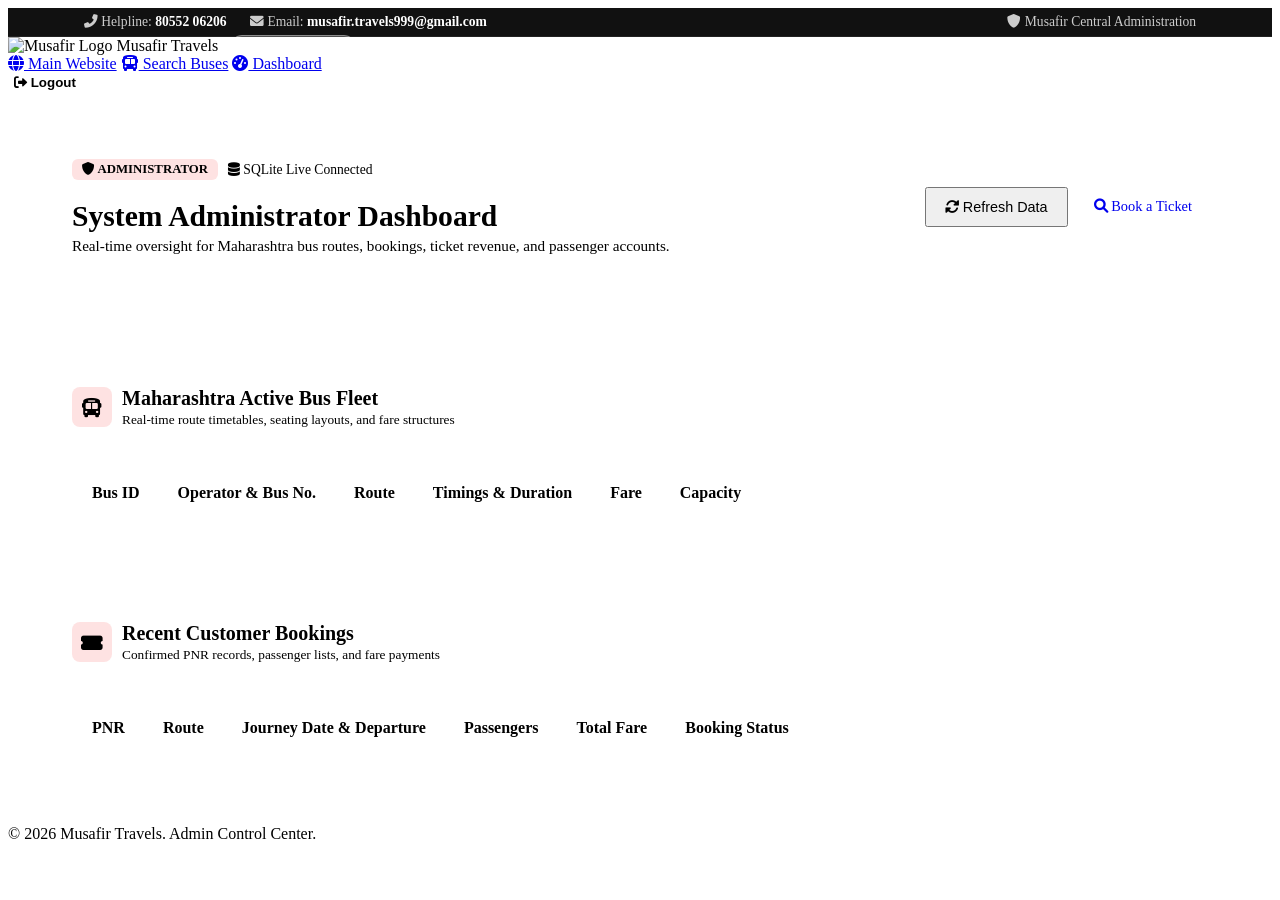
==== frontend/pages/admin.html @ 147cce18 "Organize project folder structure" ====
<!DOCTYPE html>
<html lang="en">
<head>
    <meta charset="UTF-8">
    <meta name="viewport" content="width=device-width, initial-scale=1.0">
    <title>Admin Dashboard - Musafir Travels</title>
    
    <link rel="preconnect" href="https://fonts.googleapis.com">
    <link rel="preconnect" href="https://fonts.gstatic.com" crossorigin>
    <link href="https://fonts.googleapis.com/css2?family=Poppins:wght@300;400;500;600;700;800&display=swap" rel="stylesheet">
    <link rel="stylesheet" href="https://cdnjs.cloudflare.com/ajax/libs/font-awesome/6.0.0/css/all.min.css">
    <link rel="stylesheet" href="styles.css">
</head>
<body>

    <!-- Top Contact Bar -->
    <div style="background: #111; color: #ccc; padding: 6px 6%; font-size: 0.85rem; display: flex; justify-content: space-between; align-items: center; border-bottom: 1px solid #222;">
        <div>
            <span style="margin-right: 20px;"><i class="fas fa-phone-alt" style="color:var(--primary-red);"></i> Helpline: <strong style="color:white;">80552 06206</strong></span>
            <span><i class="fas fa-envelope" style="color:var(--primary-red);"></i> Email: <strong style="color:white;">musafir.travels999@gmail.com</strong></span>
        </div>
        <div>
            <span><i class="fas fa-shield-alt" style="color:var(--primary-red);"></i> Musafir Central Administration</span>
        </div>
    </div>

    <!-- Navigation Bar -->
    <nav class="navbar">
        <div class="logo" onclick="window.location.href='index.html'" style="cursor:pointer;">
            <img src="logo.jpg" alt="Musafir Logo" class="nav-logo">
            <span>Musafir Travels</span>
            <span style="background: rgba(255, 255, 255, 0.2); color: white; border: 1px solid rgba(255,255,255,0.4); padding: 4px 12px; border-radius: 20px; font-size: 0.75rem; font-weight: 700; margin-left: 8px; letter-spacing: 0.5px;">ADMIN PORTAL</span>
        </div>
        <div class="nav-links">
            <a href="index.html"><i class="fas fa-globe"></i> Main Website</a>
            <a href="search.html"><i class="fas fa-bus"></i> Search Buses</a>
            <a href="admin.html" class="active"><i class="fas fa-tachometer-alt"></i> Dashboard</a>
            <div id="nav-auth-links">
                <button class="btn-nav" onclick="logoutUser()" style="background: white; color: var(--primary-red); border: none; font-weight: 600;"><i class="fas fa-sign-out-alt"></i> Logout</button>
            </div>
        </div>
    </nav>

    <div id="admin-dashboard-root" style="max-width: 1200px; margin: 2.5rem auto; padding: 0 20px;">
        
        <!-- Header Banner with Breadcrumb & Admin Details -->
        <div style="background: white; border-radius: var(--radius-md); padding: 1.75rem 2rem; margin-bottom: 2rem; box-shadow: var(--shadow-sm); border-left: 5px solid var(--primary-red); display: flex; justify-content: space-between; align-items: center; flex-wrap: wrap; gap: 15px;">
            <div>
                <div style="display: flex; align-items: center; gap: 10px; margin-bottom: 6px;">
                    <span style="background: #fee2e2; color: var(--primary-red); padding: 3px 10px; border-radius: 6px; font-size: 0.8rem; font-weight: 700;">
                        <i class="fas fa-shield-alt"></i> ADMINISTRATOR
                    </span>
                    <span style="font-size: 0.85rem; color: var(--text-muted);">
                        <i class="fas fa-database"></i> SQLite Live Connected
                    </span>
                </div>
                <h1 style="font-size: 1.85rem; font-weight: 800; color: var(--pure-black); margin-bottom: 4px;">
                    System Administrator Dashboard
                </h1>
                <p style="color: var(--text-muted); font-size: 0.95rem; margin: 0;">
                    Real-time oversight for Maharashtra bus routes, bookings, ticket revenue, and passenger accounts.
                </p>
            </div>
            <div style="display: flex; gap: 10px; align-items: center;">
                <button class="btn-primary" onclick="initAdminPanel()" style="padding: 10px 18px; font-size: 0.9rem;">
                    <i class="fas fa-sync-alt"></i> Refresh Data
                </button>
                <a href="search.html" class="btn-secondary-sm" style="padding: 10px 16px; font-size: 0.9rem; text-decoration: none;">
                    <i class="fas fa-search"></i> Book a Ticket
                </a>
            </div>
        </div>

        <!-- 1. Stats Analytics Grid (4 Aligned Cards) -->
        <div id="admin-stats-cards" class="admin-stats-grid" style="margin-bottom: 2.5rem; display: grid; grid-template-columns: repeat(auto-fit, minmax(240px, 1fr)); gap: 20px;">
            <!-- Rendered dynamically by script.js -->
        </div>

        <!-- 2. Fleet Management Section -->
        <div class="admin-section-card shadow-sm" style="background: white; border-radius: var(--radius-md); padding: 2rem; margin-bottom: 2.5rem; box-shadow: var(--shadow-sm); border: 1px solid var(--border-color);">
            <div style="display: flex; justify-content: space-between; align-items: center; margin-bottom: 1.5rem; border-bottom: 1px solid var(--border-color); padding-bottom: 1rem;">
                <div style="display: flex; align-items: center; gap: 10px;">
                    <div style="width: 40px; height: 40px; border-radius: 8px; background: #fee2e2; display: flex; align-items: center; justify-content: center; color: var(--primary-red); font-size: 1.2rem;">
                        <i class="fas fa-bus"></i>
                    </div>
                    <div>
                        <h3 style="color: var(--pure-black); font-size: 1.25rem; font-weight: 700; margin: 0;">Maharashtra Active Bus Fleet</h3>
                        <small style="color: var(--text-muted);">Real-time route timetables, seating layouts, and fare structures</small>
                    </div>
                </div>
            </div>
            <div style="overflow-x: auto;">
                <table class="admin-table">
                    <thead>
                        <tr>
                            <th style="padding: 14px 18px;">Bus ID</th>
                            <th style="padding: 14px 18px;">Operator & Bus No.</th>
                            <th style="padding: 14px 18px;">Route</th>
                            <th style="padding: 14px 18px;">Timings & Duration</th>
                            <th style="padding: 14px 18px;">Fare</th>
                            <th style="padding: 14px 18px;">Capacity</th>
                        </tr>
                    </thead>
                    <tbody id="admin-buses-table-body">
                        <!-- Rendered dynamically -->
                    </tbody>
                </table>
            </div>
        </div>

        <!-- 3. Customer Bookings Section -->
        <div class="admin-section-card shadow-sm" style="background: white; border-radius: var(--radius-md); padding: 2rem; margin-bottom: 2.5rem; box-shadow: var(--shadow-sm); border: 1px solid var(--border-color);">
            <div style="display: flex; justify-content: space-between; align-items: center; margin-bottom: 1.5rem; border-bottom: 1px solid var(--border-color); padding-bottom: 1rem;">
                <div style="display: flex; align-items: center; gap: 10px;">
                    <div style="width: 40px; height: 40px; border-radius: 8px; background: #fee2e2; display: flex; align-items: center; justify-content: center; color: var(--primary-red); font-size: 1.2rem;">
                        <i class="fas fa-ticket-alt"></i>
                    </div>
                    <div>
                        <h3 style="color: var(--pure-black); font-size: 1.25rem; font-weight: 700; margin: 0;">Recent Customer Bookings</h3>
                        <small style="color: var(--text-muted);">Confirmed PNR records, passenger lists, and fare payments</small>
                    </div>
                </div>
            </div>
            <div style="overflow-x: auto;">
                <table class="admin-table">
                    <thead>
                        <tr>
                            <th style="padding: 14px 18px;">PNR</th>
                            <th style="padding: 14px 18px;">Route</th>
                            <th style="padding: 14px 18px;">Journey Date & Departure</th>
                            <th style="padding: 14px 18px;">Passengers</th>
                            <th style="padding: 14px 18px;">Total Fare</th>
                            <th style="padding: 14px 18px;">Booking Status</th>
                        </tr>
                    </thead>
                    <tbody id="admin-bookings-table-body">
                        <!-- Rendered dynamically -->
                    </tbody>
                </table>
            </div>
        </div>

    </div>

    <!-- Footer -->
    <footer class="footer">
        <div class="footer-bottom">
            <p>&copy; 2026 Musafir Travels. Admin Control Center.</p>
        </div>
    </footer>

    <script src="script.js"></script>
</body>
</html>
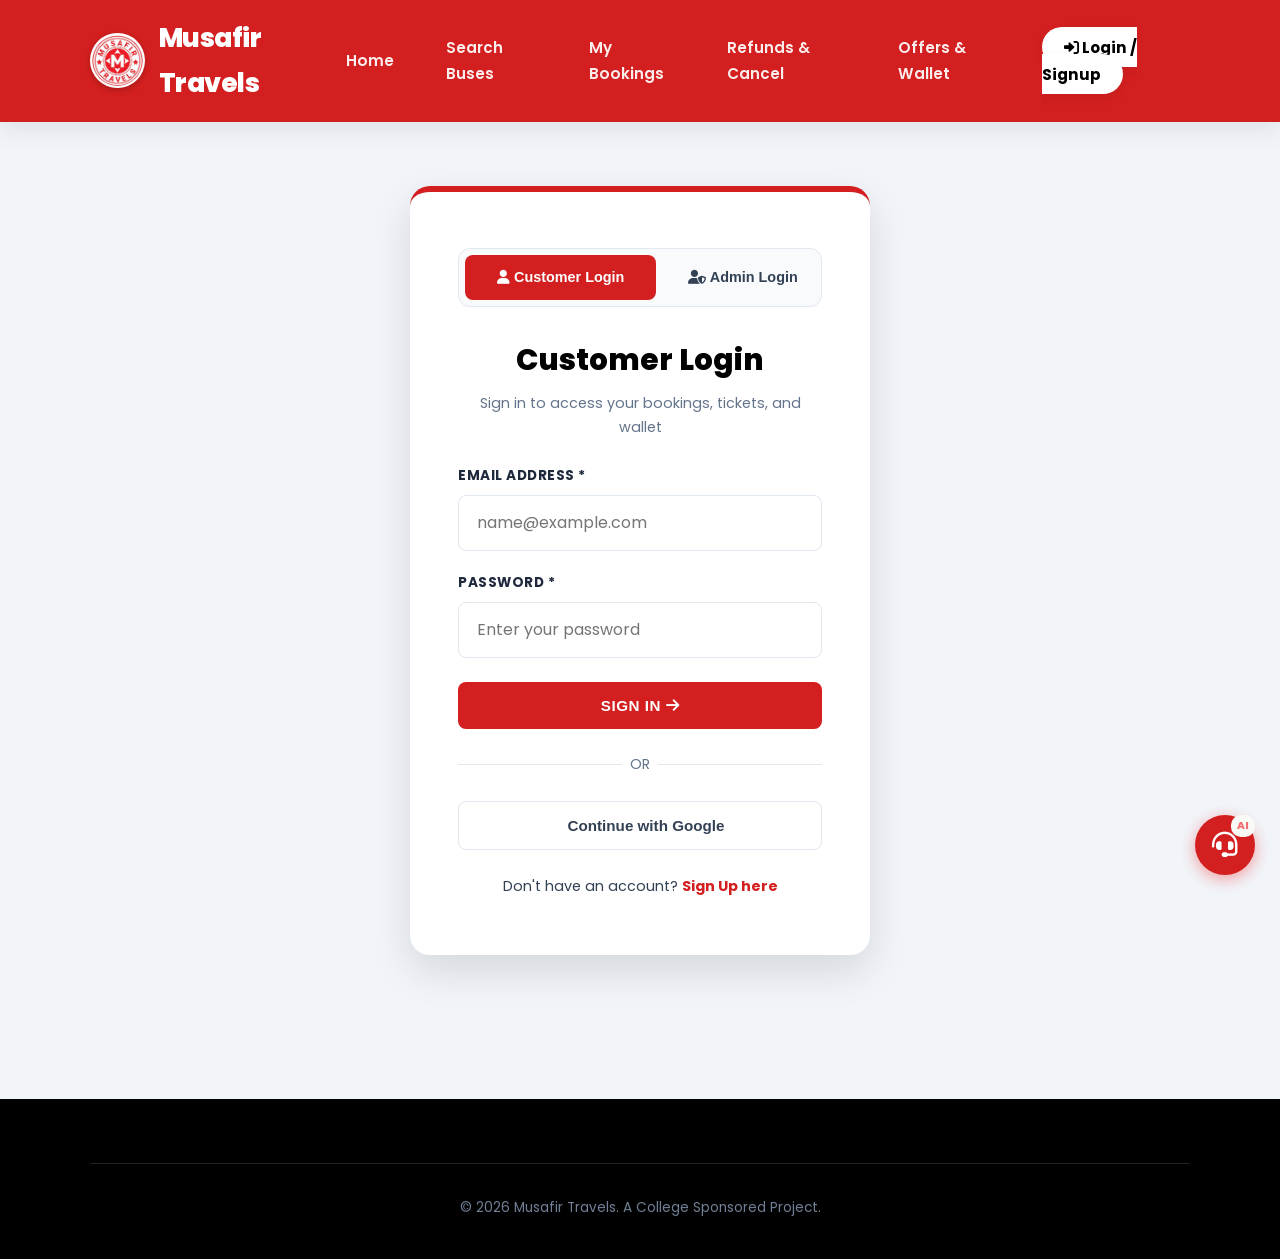
==== commit 1870343a: "Deploy readiness: dynamic port, requirements.txt, render.yaml, updated assets and tests" ====
--- a/frontend/pages/admin.html
+++ b/frontend/pages/admin.html
@@ -1,154 +1,353 @@
+
 <!DOCTYPE html>
 <html lang="en">
 <head>
     <meta charset="UTF-8">
     <meta name="viewport" content="width=device-width, initial-scale=1.0">
-    <title>Admin Dashboard - Musafir Travels</title>
-    
+
+    <title>Admin Control Center | Musafir Travels</title>
+
     <link rel="preconnect" href="https://fonts.googleapis.com">
     <link rel="preconnect" href="https://fonts.gstatic.com" crossorigin>
     <link href="https://fonts.googleapis.com/css2?family=Poppins:wght@300;400;500;600;700;800&display=swap" rel="stylesheet">
     <link rel="stylesheet" href="https://cdnjs.cloudflare.com/ajax/libs/font-awesome/6.0.0/css/all.min.css">
-    <link rel="stylesheet" href="styles.css">
+    <link rel="stylesheet" href="../css/styles.css">
 </head>
-<body>
-
-    <!-- Top Contact Bar -->
-    <div style="background: #111; color: #ccc; padding: 6px 6%; font-size: 0.85rem; display: flex; justify-content: space-between; align-items: center; border-bottom: 1px solid #222;">
-        <div>
-            <span style="margin-right: 20px;"><i class="fas fa-phone-alt" style="color:var(--primary-red);"></i> Helpline: <strong style="color:white;">80552 06206</strong></span>
-            <span><i class="fas fa-envelope" style="color:var(--primary-red);"></i> Email: <strong style="color:white;">musafir.travels999@gmail.com</strong></span>
+
+<body class="admin-page">
+
+    <!-- Admin Contact / Status Bar -->
+    <div class="admin-topbar">
+        <div class="admin-contact">
+            <span><i class="fas fa-phone-alt"></i> Helpline: 80552 06206</span>
+            <span><i class="fas fa-envelope"></i> musafir.travels999@gmail.com</span>
         </div>
-        <div>
-            <span><i class="fas fa-shield-alt" style="color:var(--primary-red);"></i> Musafir Central Administration</span>
+
+        <div class="admin-security">
+            Musafir Central Administration
         </div>
     </div>
 
-    <!-- Navigation Bar -->
-    <nav class="navbar">
-        <div class="logo" onclick="window.location.href='index.html'" style="cursor:pointer;">
-            <img src="logo.jpg" alt="Musafir Logo" class="nav-logo">
+    <!-- Admin Navigation -->
+    <nav class="navbar admin-navbar">
+
+        <a href="#admin-dashboard-root" class="logo admin-logo">
+            <img
+                src="../assets/Images/Musafir_logo.jpg"
+                alt="Musafir Travels Logo"
+                class="nav-logo"
+            >
             <span>Musafir Travels</span>
-            <span style="background: rgba(255, 255, 255, 0.2); color: white; border: 1px solid rgba(255,255,255,0.4); padding: 4px 12px; border-radius: 20px; font-size: 0.75rem; font-weight: 700; margin-left: 8px; letter-spacing: 0.5px;">ADMIN PORTAL</span>
-        </div>
-        <div class="nav-links">
-            <a href="index.html"><i class="fas fa-globe"></i> Main Website</a>
-            <a href="search.html"><i class="fas fa-bus"></i> Search Buses</a>
-            <a href="admin.html" class="active"><i class="fas fa-tachometer-alt"></i> Dashboard</a>
-            <div id="nav-auth-links">
-                <button class="btn-nav" onclick="logoutUser()" style="background: white; color: var(--primary-red); border: none; font-weight: 600;"><i class="fas fa-sign-out-alt"></i> Logout</button>
-            </div>
+            <span class="admin-badge">ADMIN</span>
+        </a>
+
+        <div class="nav-links admin-nav-links">
+
+            <a href="#admin-dashboard-root" class="active">
+                Dashboard
+            </a>
+
+            <a href="#buses">
+                Manage Buses
+            </a>
+
+            <a href="#bookings">
+                Bookings
+            </a>
+
+            <a href="#users">
+                Users
+            </a>
+
+            <button
+                type="button"
+                class="admin-logout"
+                onclick="logoutUser()"
+            >
+                Logout
+            </button>
+
         </div>
     </nav>
 
-    <div id="admin-dashboard-root" style="max-width: 1200px; margin: 2.5rem auto; padding: 0 20px;">
-        
-        <!-- Header Banner with Breadcrumb & Admin Details -->
-        <div style="background: white; border-radius: var(--radius-md); padding: 1.75rem 2rem; margin-bottom: 2rem; box-shadow: var(--shadow-sm); border-left: 5px solid var(--primary-red); display: flex; justify-content: space-between; align-items: center; flex-wrap: wrap; gap: 15px;">
+    <main id="admin-dashboard-root" class="admin-main">
+
+        <!-- Dashboard Heading -->
+        <section class="admin-welcome">
             <div>
-                <div style="display: flex; align-items: center; gap: 10px; margin-bottom: 6px;">
-                    <span style="background: #fee2e2; color: var(--primary-red); padding: 3px 10px; border-radius: 6px; font-size: 0.8rem; font-weight: 700;">
-                        <i class="fas fa-shield-alt"></i> ADMINISTRATOR
-                    </span>
-                    <span style="font-size: 0.85rem; color: var(--text-muted);">
-                        <i class="fas fa-database"></i> SQLite Live Connected
-                    </span>
+                <span class="admin-eyebrow">
+                    ADMINISTRATOR
+                </span>
+
+                <h1>System Administrator Dashboard</h1>
+
+                <p>
+                    Manage your bus fleet, bookings, passengers and
+                    transport operations from one place.
+                </p>
+            </div>
+
+            <button
+                type="button"
+                class="admin-refresh"
+                onclick="initAdminPanel()"
+            >
+                Refresh Data
+            </button>
+        </section>
+
+        <!-- Dashboard Statistics: Keep existing JavaScript rendering -->
+        <section
+            id="admin-stats-cards"
+            class="admin-stats-grid"
+            aria-label="Dashboard statistics"
+        >
+            <!-- Statistics are rendered by script.js -->
+        </section>
+
+        <!-- Bus Management -->
+        <section id="buses" class="admin-section-card">
+
+            <div class="admin-section-heading">
+                <div>
+                    <h2>Bus Fleet Management</h2>
+                    <p>Bus operators, routes, schedules, fares and capacity</p>
                 </div>
-                <h1 style="font-size: 1.85rem; font-weight: 800; color: var(--pure-black); margin-bottom: 4px;">
-                    System Administrator Dashboard
-                </h1>
-                <p style="color: var(--text-muted); font-size: 0.95rem; margin: 0;">
-                    Real-time oversight for Maharashtra bus routes, bookings, ticket revenue, and passenger accounts.
-                </p>
-            </div>
-            <div style="display: flex; gap: 10px; align-items: center;">
-                <button class="btn-primary" onclick="initAdminPanel()" style="padding: 10px 18px; font-size: 0.9rem;">
-                    <i class="fas fa-sync-alt"></i> Refresh Data
-                </button>
-                <a href="search.html" class="btn-secondary-sm" style="padding: 10px 16px; font-size: 0.9rem; text-decoration: none;">
-                    <i class="fas fa-search"></i> Book a Ticket
-                </a>
-            </div>
-        </div>
-
-        <!-- 1. Stats Analytics Grid (4 Aligned Cards) -->
-        <div id="admin-stats-cards" class="admin-stats-grid" style="margin-bottom: 2.5rem; display: grid; grid-template-columns: repeat(auto-fit, minmax(240px, 1fr)); gap: 20px;">
-            <!-- Rendered dynamically by script.js -->
-        </div>
-
-        <!-- 2. Fleet Management Section -->
-        <div class="admin-section-card shadow-sm" style="background: white; border-radius: var(--radius-md); padding: 2rem; margin-bottom: 2.5rem; box-shadow: var(--shadow-sm); border: 1px solid var(--border-color);">
-            <div style="display: flex; justify-content: space-between; align-items: center; margin-bottom: 1.5rem; border-bottom: 1px solid var(--border-color); padding-bottom: 1rem;">
-                <div style="display: flex; align-items: center; gap: 10px;">
-                    <div style="width: 40px; height: 40px; border-radius: 8px; background: #fee2e2; display: flex; align-items: center; justify-content: center; color: var(--primary-red); font-size: 1.2rem;">
-                        <i class="fas fa-bus"></i>
-                    </div>
-                    <div>
-                        <h3 style="color: var(--pure-black); font-size: 1.25rem; font-weight: 700; margin: 0;">Maharashtra Active Bus Fleet</h3>
-                        <small style="color: var(--text-muted);">Real-time route timetables, seating layouts, and fare structures</small>
-                    </div>
-                </div>
-            </div>
-            <div style="overflow-x: auto;">
+            </div>
+
+            <div class="admin-table-wrap">
                 <table class="admin-table">
                     <thead>
                         <tr>
-                            <th style="padding: 14px 18px;">Bus ID</th>
-                            <th style="padding: 14px 18px;">Operator & Bus No.</th>
-                            <th style="padding: 14px 18px;">Route</th>
-                            <th style="padding: 14px 18px;">Timings & Duration</th>
-                            <th style="padding: 14px 18px;">Fare</th>
-                            <th style="padding: 14px 18px;">Capacity</th>
+                            <th>Bus ID</th>
+                            <th>Operator &amp; Bus No.</th>
+                            <th>Route</th>
+                            <th>Timings &amp; Duration</th>
+                            <th>Fare</th>
+                            <th>Capacity</th>
                         </tr>
                     </thead>
+
                     <tbody id="admin-buses-table-body">
-                        <!-- Rendered dynamically -->
+                        <tr>
+                            <td colspan="6" class="admin-empty">
+                                Bus data will appear here when loaded by the
+                                existing application JavaScript.
+                            </td>
+                        </tr>
                     </tbody>
                 </table>
             </div>
-        </div>
-
-        <!-- 3. Customer Bookings Section -->
-        <div class="admin-section-card shadow-sm" style="background: white; border-radius: var(--radius-md); padding: 2rem; margin-bottom: 2.5rem; box-shadow: var(--shadow-sm); border: 1px solid var(--border-color);">
-            <div style="display: flex; justify-content: space-between; align-items: center; margin-bottom: 1.5rem; border-bottom: 1px solid var(--border-color); padding-bottom: 1rem;">
-                <div style="display: flex; align-items: center; gap: 10px;">
-                    <div style="width: 40px; height: 40px; border-radius: 8px; background: #fee2e2; display: flex; align-items: center; justify-content: center; color: var(--primary-red); font-size: 1.2rem;">
-                        <i class="fas fa-ticket-alt"></i>
-                    </div>
-                    <div>
-                        <h3 style="color: var(--pure-black); font-size: 1.25rem; font-weight: 700; margin: 0;">Recent Customer Bookings</h3>
-                        <small style="color: var(--text-muted);">Confirmed PNR records, passenger lists, and fare payments</small>
-                    </div>
+
+        </section>
+
+        <!-- Booking Management -->
+        <section id="bookings" class="admin-section-card">
+
+            <div class="admin-section-heading">
+                <div>
+                    <h2>Customer Bookings</h2>
+                    <p>PNRs, journey information, passenger counts and payments</p>
                 </div>
             </div>
-            <div style="overflow-x: auto;">
+
+            <div class="admin-table-wrap">
                 <table class="admin-table">
                     <thead>
                         <tr>
-                            <th style="padding: 14px 18px;">PNR</th>
-                            <th style="padding: 14px 18px;">Route</th>
-                            <th style="padding: 14px 18px;">Journey Date & Departure</th>
-                            <th style="padding: 14px 18px;">Passengers</th>
-                            <th style="padding: 14px 18px;">Total Fare</th>
-                            <th style="padding: 14px 18px;">Booking Status</th>
+                            <th>PNR</th>
+                            <th>Route</th>
+                            <th>Journey Date &amp; Departure</th>
+                            <th>Passengers</th>
+                            <th>Total Fare</th>
+                            <th>Booking Status</th>
                         </tr>
                     </thead>
+
                     <tbody id="admin-bookings-table-body">
-                        <!-- Rendered dynamically -->
+                        <tr>
+                            <td colspan="6" class="admin-empty">
+                                Booking data will appear here when loaded by
+                                the existing application JavaScript.
+                            </td>
+                        </tr>
                     </tbody>
                 </table>
             </div>
-        </div>
-
-    </div>
-
-    <!-- Footer -->
-    <footer class="footer">
-        <div class="footer-bottom">
-            <p>&copy; 2026 Musafir Travels. Admin Control Center.</p>
-        </div>
+
+        </section>
+
+        <!-- User Management -->
+        <section id="users" class="admin-section-card">
+
+            <div class="admin-section-heading">
+                <div>
+                    <h2>User Management</h2>
+                    <p>Registered passenger accounts</p>
+                </div>
+            </div>
+
+            <div class="admin-notice">
+                <div>
+                    <strong>User management section</strong>
+                    <p>
+                        The section is ready. To display real registered users,
+                        it must be connected to the existing database and
+                        JavaScript. No user records are fabricated here.
+                    </p>
+                </div>
+            </div>
+
+        </section>
+
+    </main>
+
+    <footer class="admin-footer">
+        &copy; 2026 Musafir Travels. Admin Control Center.
     </footer>
 
-    <script src="script.js"></script>
+    <!-- Keep Existing Application JavaScript -->
+    <script src="../js/script.js"></script>
+
+    
+<script>
+    // Admin navigation
+    document.querySelectorAll('.admin-nav-links a[href^="#"]')
+        .forEach(function (link) {
+            link.addEventListener('click', function () {
+                document.querySelectorAll('.admin-nav-links a')
+                    .forEach(function (item) {
+                        item.classList.remove('active');
+                    });
+                this.classList.add('active');
+            });
+        });
+
+    function updateAdminNavigation() {
+        const hash = window.location.hash || '#admin-dashboard-root';
+
+        document.querySelectorAll('.admin-nav-links a[href^="#"]')
+            .forEach(function (link) {
+                link.classList.toggle(
+                    'active',
+                    link.getAttribute('href') === hash
+                );
+            });
+    }
+
+    window.addEventListener('hashchange', updateAdminNavigation);
+    updateAdminNavigation();
+
+    // Safely display values received from the backend
+    function adminEscape(value) {
+        return String(value ?? '').replace(/[&<>"']/g, function (char) {
+            return {
+                '&': '&amp;',
+                '<': '&lt;',
+                '>': '&gt;',
+                '"': '&quot;',
+                "'": '&#39;'
+            }[char];
+        });
+    }
+
+    // Load real bookings from the existing backend
+    async function loadAdminBookings() {
+        const tbody = document.getElementById('admin-bookings-table-body');
+
+        tbody.innerHTML =
+            '<tr><td colspan="6" class="admin-empty">Loading bookings...</td></tr>';
+
+        try {
+            const response = await fetch('/api/bookings', {
+                cache: 'no-store'
+            });
+
+            if (!response.ok) {
+                throw new Error('Backend returned HTTP ' + response.status);
+            }
+
+            const result = await response.json();
+
+            // Support either an array or an object containing bookings
+            const bookings = Array.isArray(result)
+                ? result
+                : (result.bookings || result.data || []);
+
+            if (!Array.isArray(bookings) || bookings.length === 0) {
+                tbody.innerHTML =
+                    '<tr><td colspan="6" class="admin-empty">No bookings found.</td></tr>';
+                return;
+            }
+
+            tbody.innerHTML = bookings.map(function (booking) {
+                const from = booking.from ?? booking.from_city ?? '';
+                const to = booking.to ?? booking.to_city ?? '';
+                const date = booking.journeyDate ?? booking.journey_date ?? '';
+                const departure =
+                    booking.departureTime ?? booking.departure_time ?? '';
+                const passengers = Array.isArray(booking.passengers)
+                    ? booking.passengers.length
+                    : (booking.passengerCount ?? booking.passenger_count ??
+                       (Array.isArray(booking.seats) ? booking.seats.length : 0));
+
+                const fare = Number(
+                    booking.totalFare ?? booking.total_fare ?? 0
+                );
+
+                const status = booking.status ?? 'UNKNOWN';
+                const statusClass =
+                    String(status).toLowerCase() === 'confirmed'
+                        ? 'confirmed'
+                        : String(status).toLowerCase().includes('cancel')
+                            ? 'cancelled'
+                            : 'other';
+
+                return `
+                    <tr>
+                        <td>${adminEscape(booking.pnr ?? booking.booking_id ?? booking.id ?? '—')}</td>
+                        <td>${adminEscape(from)} → ${adminEscape(to)}</td>
+                        <td>${adminEscape(date)} ${adminEscape(departure)}</td>
+                        <td>${adminEscape(passengers)}</td>
+                        <td>₹${Number.isFinite(fare) ? fare.toLocaleString('en-IN') : '0'}</td>
+                        <td>
+                            <span class="admin-booking-status ${statusClass}">
+                                ${adminEscape(status)}
+                            </span>
+                        </td>
+                    </tr>
+                `;
+            }).join('');
+
+        } catch (error) {
+            console.error('Admin bookings could not be loaded:', error);
+
+            tbody.innerHTML =
+                '<tr><td colspan="6" class="admin-empty">' +
+                'Could not load bookings. Check the server and browser console.' +
+                '</td></tr>';
+        }
+    }
+
+    // Keep the refresh button working
+    const previousInitAdminPanel = window.initAdminPanel;
+
+    window.initAdminPanel = async function () {
+        if (typeof previousInitAdminPanel === 'function') {
+            try {
+                await previousInitAdminPanel();
+            } catch (error) {
+                console.error('Existing admin refresh failed:', error);
+            }
+        }
+
+        await loadAdminBookings();
+    };
+
+    // Load bookings when the admin page opens
+    document.addEventListener('DOMContentLoaded', loadAdminBookings);
+</script>
+
+
 </body>
 </html>
--- a/frontend/css/styles.css
+++ b/frontend/css/styles.css
@@ -0,0 +1,3591 @@
+
+/* 
+  ================================================================
+  Musafir Travels - Complete Figma Spacing & Design System
+  Theme: RedBus Brand Palette (#f11a1f, #000000, #ffffff, #f8fafc)
+  Features: Generous White-space, Spacious Card Padding, Zero Emojis,
+  FontAwesome Vector Icons, Glassmorphism Modals, Clean Layouts.
+  ================================================================
+*/
+
+:root {
+  /* Color Palette */
+  --primary-red: #d31f1f;
+  --primary-dark: #a91316;
+  --pure-black: #000000;
+  --charcoal: #1e293b;
+  --pure-white: #ffffff;
+  --off-white: #f8fafc;
+  --border-color: #e2e8f0;
+  --text-main: #334155;
+  --text-muted: #64748b;
+  --green-success: #28a745;
+  --blue-info: #007bff;
+  --pink-women: #e83e8c;
+  --gold-senior: #d97706;
+
+  /* Figma Spacing & Shadow System */
+  --shadow-sm: 0 4px 12px rgba(0, 0, 0, 0.05);
+  --shadow-md: 0 8px 24px rgba(0, 0, 0, 0.08);
+  --shadow-lg: 0 16px 40px rgba(0, 0, 0, 0.12);
+  --radius-sm: 8px;
+  --radius-md: 12px;
+  --radius-lg: 20px;
+
+  /* Typography */
+  --font-main: 'Poppins', system-ui, -apple-system, sans-serif;
+}
+
+* {
+  margin: 0;
+  padding: 0;
+  box-sizing: border-box;
+}
+
+body {
+  font-family: var(--font-main);
+  background-color: #f1f5f9;
+  color: var(--text-main);
+  line-height: 1.7;
+}
+
+a {
+  text-decoration: none;
+  color: inherit;
+  transition: all 0.25s ease;
+}
+
+/* ================= Navbar ================= */
+.navbar {
+  background-color: var(--primary-red);
+  color: var(--pure-white);
+  padding: 1rem 7%;
+  display: flex;
+  justify-content: space-between;
+  align-items: center;
+  position: sticky;
+  top: 0;
+  z-index: 1000;
+  box-shadow: var(--shadow-md);
+}
+
+.logo {
+  font-size: 1.65rem;
+  font-weight: 800;
+  display: flex;
+  align-items: center;
+  gap: 14px;
+  letter-spacing: -0.5px;
+}
+
+.nav-logo {
+  height: 55px;
+  width: 55px;
+  border-radius: 50%;
+  background-color: white;
+  padding: 2px;
+  object-fit: contain;
+  box-shadow: 0 2px 6px rgba(0, 0, 0, 0.2);
+}
+   
+
+.nav-links {
+  display: flex;
+  gap: 1.8rem;
+  align-items: center;
+}
+
+.nav-links a {
+  font-weight: 600;
+  font-size: 0.95rem;
+  color: rgba(255, 255, 255, 0.92);
+  padding: 6px 12px;
+  border-radius: var(--radius-sm);
+}
+
+.nav-links a:hover,
+.nav-links a.active {
+  color: var(--pure-white);
+  background: rgba(255, 255, 255, 0.2);
+}
+
+.btn-nav {
+  background-color: var(--pure-white) !important;
+  color: var(--pure-black) !important;
+  padding: 0.6rem 1.4rem !important;
+  border-radius: 24px !important;
+  font-weight: 700 !important;
+  box-shadow: var(--shadow-sm);
+}
+
+.btn-nav:hover {
+  background-color: var(--pure-black) !important;
+  color: var(--pure-white) !important;
+}
+
+.wallet-pill {
+  background: rgba(0, 0, 0, 0.22);
+  padding: 8px 16px;
+  border-radius: 24px;
+  font-size: 0.88rem;
+  color: white;
+  cursor: pointer;
+}
+
+.btn-sm-outline {
+  background: transparent;
+  border: 1px solid white;
+  color: white;
+  padding: 6px 14px;
+  border-radius: 6px;
+  cursor: pointer;
+  font-size: 0.85rem;
+}
+
+/* ================= Footer ================= */
+.footer {
+  background-color: var(--pure-black);
+  color: var(--pure-white);
+  padding: 4rem 7% 2.5rem;
+  margin-top: 5rem;
+}
+
+.footer-grid {
+  display: grid;
+  grid-template-columns: repeat(auto-fit, minmax(240px, 1fr));
+  gap: 3rem;
+  max-width: 1200px;
+  margin: 0 auto 3rem;
+}
+
+.footer-col h4 {
+  color: var(--primary-red);
+  margin-bottom: 1.25rem;
+  font-size: 1.15rem;
+  letter-spacing: 0.5px;
+}
+
+.footer-col ul {
+  list-style: none;
+}
+
+.footer-col ul li {
+  margin-bottom: 0.75rem;
+  font-size: 0.9rem;
+  color: #a0aec0;
+}
+
+.footer-col ul li a:hover {
+  color: white;
+  text-decoration: underline;
+}
+
+.footer-bottom {
+  text-align: center;
+  border-top: 1px solid #222;
+  padding-top: 2rem;
+  font-size: 0.85rem;
+  color: #718096;
+}
+
+/* ================= Hero Section ================= */
+.hero {
+  background:
+    linear-gradient(rgba(0, 0, 0, 0.55), rgba(0, 0, 0, 0.55)),
+    url("../assets/Images/bg1.jpeg") center / cover no-repeat;
+  min-height: 560px;
+  display: flex;
+  flex-direction: column;
+  justify-content: center;
+  align-items: center;
+  text-align: center;
+  padding: 3rem 20px;
+}
+
+.hero h1 {
+  color: var(--pure-white);
+  font-size: 3.5rem;
+  font-weight: 800;
+  margin-bottom: 0.75rem;
+  text-shadow: 0 4px 12px rgba(0, 0, 0, 0.6);
+}
+
+.hero p {
+  color: #f1f5f9;
+  font-size: 1.3rem;
+  margin-bottom: 3rem;
+}
+
+/* ================= Search Widget ================= */
+.search-widget {
+  background-color: var(--pure-white);
+  padding: 2.25rem 2.5rem;
+  border-radius: var(--radius-lg);
+  box-shadow: var(--shadow-lg);
+  display: flex;
+  gap: 20px;
+  align-items: flex-end;
+  max-width: 980px;
+  width: 100%;
+}
+
+.input-group {
+  display: flex;
+  flex-direction: column;
+  flex: 1;
+  min-width: 180px;
+  text-align: left;
+}
+
+.input-group label {
+  font-weight: 700;
+  font-size: 0.85rem;
+  text-transform: uppercase;
+  letter-spacing: 0.5px;
+  margin-bottom: 0.5rem;
+  color: var(--charcoal);
+}
+
+.input-group input,
+.input-group select {
+  padding: 0.9rem 1.1rem;
+  border: 1px solid var(--border-color);
+  border-radius: var(--radius-sm);
+  font-size: 1rem;
+  width: 100%;
+  font-family: var(--font-main);
+  background-color: var(--pure-white);
+}
+
+.input-group input:focus,
+.input-group select:focus {
+  outline: none;
+  border-color: var(--primary-red);
+  box-shadow: 0 0 0 3px rgba(241, 26, 31, 0.15);
+}
+
+.btn-primary {
+  background-color: var(--primary-red);
+  color: var(--pure-white);
+  border: none;
+  padding: 0.9rem 2rem;
+  border-radius: var(--radius-sm);
+  font-size: 1rem;
+  font-weight: 700;
+  cursor: pointer;
+  transition: all 0.25s ease;
+  white-space: nowrap;
+}
+
+.btn-primary:hover {
+  background-color: var(--pure-black);
+  transform: translateY(-2px);
+  box-shadow: var(--shadow-md);
+}
+
+/* ================= Auth Pages (Login & Signup) ================= */
+.auth-container {
+  min-height: calc(100vh - 220px);
+  display: flex;
+  justify-content: center;
+  align-items: center;
+  padding: 4rem 20px;
+}
+
+.auth-card {
+  background-color: var(--pure-white);
+  border-top: 6px solid var(--primary-red);
+  padding: 3.5rem 3rem;
+  border-radius: var(--radius-lg);
+  box-shadow: var(--shadow-lg);
+  width: 100%;
+  max-width: 460px;
+}
+
+.auth-card h2 {
+  font-size: 1.85rem;
+  font-weight: 800;
+  margin-bottom: 1.75rem;
+  text-align: center;
+  color: var(--pure-black);
+}
+
+.btn-google {
+  background-color: var(--pure-white);
+  color: var(--text-main);
+  border: 1px solid var(--border-color);
+  padding: 0.85rem;
+  border-radius: var(--radius-sm);
+  font-size: 0.95rem;
+  font-weight: 600;
+  cursor: pointer;
+  display: flex;
+  align-items: center;
+  justify-content: center;
+  gap: 12px;
+  width: 100%;
+  margin-bottom: 1.25rem;
+  transition: all 0.25s ease;
+}
+
+.btn-google:hover {
+  background-color: #f8fafc;
+  box-shadow: var(--shadow-sm);
+}
+
+.divider {
+  display: flex;
+  align-items: center;
+  text-align: center;
+  margin: 1.5rem 0;
+  color: var(--text-muted);
+  font-size: 0.88rem;
+}
+
+.divider::before,
+.divider::after {
+  content: '';
+  flex: 1;
+  border-bottom: 1px solid var(--border-color);
+}
+
+.divider::before {
+  margin-right: 0.6em;
+}
+
+.divider::after {
+  margin-left: 0.6em;
+}
+
+.auth-links {
+  margin-top: 1.5rem;
+  text-align: center;
+  font-size: 0.95rem;
+}
+
+.auth-links a {
+  color: var(--primary-red);
+  font-weight: 700;
+}
+
+/* ================= Search & Listings Page ================= */
+.search-layout {
+  display: grid;
+  grid-template-columns: 280px 1fr;
+  gap: 30px;
+  max-width: 1280px;
+  margin: 3rem auto;
+  padding: 0 20px;
+}
+
+.filter-card {
+  background: var(--pure-white);
+  padding: 2rem;
+  border-radius: var(--radius-md);
+  box-shadow: var(--shadow-sm);
+  height: fit-content;
+}
+
+.filter-card h3 {
+  font-size: 1.15rem;
+  margin-bottom: 1.5rem;
+  border-bottom: 2px solid var(--primary-red);
+  padding-bottom: 10px;
+}
+
+.filter-group {
+  margin-bottom: 1.5rem;
+}
+
+.filter-group label {
+  display: block;
+  font-weight: 600;
+  font-size: 0.92rem;
+  margin-bottom: 0.6rem;
+}
+
+.checkbox-label {
+  display: flex;
+  align-items: center;
+  gap: 10px;
+  font-size: 0.92rem;
+  margin-bottom: 0.5rem;
+  cursor: pointer;
+}
+
+.bus-list {
+  display: flex;
+  flex-direction: column;
+  gap: 22px;
+}
+
+.bus-card {
+  background: var(--pure-white);
+  border-left: 6px solid var(--primary-red);
+  border-radius: var(--radius-md);
+  padding: 2rem;
+  box-shadow: var(--shadow-sm);
+  display: flex;
+  justify-content: space-between;
+  align-items: center;
+  transition: all 0.25s ease;
+}
+
+.bus-card:hover {
+  box-shadow: var(--shadow-md);
+  transform: translateY(-3px);
+}
+
+.bus-main-info {
+  flex: 1;
+}
+
+.bus-header-row {
+  display: flex;
+  align-items: center;
+  gap: 14px;
+  margin-bottom: 1rem;
+}
+
+.bus-operator {
+  font-size: 1.35rem;
+  font-weight: 700;
+  color: var(--pure-black);
+}
+
+.bus-type-badge {
+  background: var(--off-white);
+  border: 1px solid var(--border-color);
+  padding: 4px 10px;
+  border-radius: 6px;
+  font-size: 0.82rem;
+  color: var(--text-muted);
+  font-weight: 500;
+}
+
+.rating-badge {
+  background: #28a745;
+  color: white;
+  padding: 3px 10px;
+  border-radius: 6px;
+  font-size: 0.82rem;
+  font-weight: 700;
+}
+
+.bus-timing-row {
+  display: flex;
+  align-items: center;
+  gap: 30px;
+  margin-bottom: 1rem;
+}
+
+.time-main {
+  font-size: 1.35rem;
+  font-weight: 800;
+  color: var(--pure-black);
+}
+
+.city-sub {
+  font-size: 0.88rem;
+  color: var(--text-muted);
+  display: block;
+}
+
+.duration-line {
+  display: inline-block;
+  width: 70px;
+  height: 2px;
+  background: var(--border-color);
+  position: relative;
+}
+
+.duration-text {
+  font-size: 0.78rem;
+  color: var(--text-muted);
+  display: block;
+  text-align: center;
+  margin-top: 2px;
+}
+
+.bus-amenities {
+  display: flex;
+  gap: 18px;
+  font-size: 0.85rem;
+  color: var(--text-muted);
+  flex-wrap: wrap;
+  margin-top: 0.5rem;
+}
+
+.bus-price-section {
+  text-align: right;
+  border-left: 1px solid var(--border-color);
+  padding-left: 30px;
+  min-width: 180px;
+}
+
+.price-lbl {
+  font-size: 0.78rem;
+  color: var(--text-muted);
+  text-transform: uppercase;
+}
+
+.bus-price {
+  font-size: 1.75rem;
+  font-weight: 800;
+  color: var(--pure-black);
+  margin: 4px 0;
+}
+
+.bus-seats-left {
+  font-size: 0.85rem;
+  color: var(--primary-red);
+  font-weight: 700;
+  margin-bottom: 1rem;
+}
+
+/* ================= My Bookings Page ================= */
+.bookings-container {
+  max-width: 1000px;
+  margin: 3.5rem auto;
+  padding: 0 20px;
+}
+
+.booking-history-card {
+  background: white;
+  border-radius: var(--radius-md);
+  box-shadow: var(--shadow-sm);
+  margin-bottom: 2rem;
+  border-left: 6px solid #28a745;
+  overflow: hidden;
+  transition: all 0.25s ease;
+}
+
+.booking-history-card:hover {
+  box-shadow: var(--shadow-md);
+}
+
+.booking-history-card.cancelled-card {
+  border-left-color: #dc3545;
+  opacity: 0.88;
+}
+
+.history-card-header {
+  background: #f8fafc;
+  padding: 1.25rem 2rem;
+  display: flex;
+  justify-content: space-between;
+  align-items: center;
+  border-bottom: 1px solid var(--border-color);
+}
+
+.pnr-tag {
+  font-weight: 800;
+  font-size: 1.1rem;
+  margin-right: 12px;
+  color: var(--pure-black);
+}
+
+.history-body {
+  padding: 1.75rem 2rem;
+}
+
+.history-route h3 {
+  font-size: 1.4rem;
+  color: var(--pure-black);
+  margin-bottom: 4px;
+}
+
+.operator-sub {
+  font-size: 0.9rem;
+  color: var(--text-muted);
+}
+
+.history-details-grid {
+  display: grid;
+  grid-template-columns: repeat(4, 1fr);
+  gap: 20px;
+  margin-top: 1.25rem;
+  font-size: 0.95rem;
+  background: #f8fafc;
+  padding: 1.25rem;
+  border-radius: var(--radius-sm);
+}
+
+.history-details-grid label {
+  font-size: 0.78rem;
+  text-transform: uppercase;
+  color: var(--text-muted);
+  display: block;
+  font-weight: 600;
+}
+
+.history-details-grid span {
+  font-weight: 600;
+  color: var(--pure-black);
+}
+
+.seat-highlight {
+  color: var(--primary-red) !important;
+  font-weight: 700 !important;
+}
+
+.fare-val {
+  color: var(--green-success) !important;
+  font-weight: 800 !important;
+}
+
+.history-actions {
+  background: #f8fafc;
+  padding: 1rem 2rem;
+  display: flex;
+  gap: 14px;
+  justify-content: flex-end;
+  border-top: 1px solid var(--border-color);
+}
+
+.btn-secondary-sm {
+  background: #e2e8f0;
+  border: none;
+  padding: 8px 16px;
+  border-radius: 6px;
+  font-weight: 600;
+  cursor: pointer;
+  font-size: 0.88rem;
+  transition: all 0.2s ease;
+}
+
+.btn-secondary-sm:hover {
+  background: #cbd5e1;
+}
+
+.btn-danger-sm {
+  background: #fee2e2;
+  color: #dc2626;
+  border: none;
+  padding: 8px 16px;
+  border-radius: 6px;
+  font-weight: 600;
+  cursor: pointer;
+  font-size: 0.88rem;
+  transition: all 0.2s ease;
+}
+
+.btn-danger-sm:hover {
+  background: #fca5a5;
+}
+
+/* ================= Refunds & Cancellation Page ================= */
+.refund-calculation-card {
+  background: white;
+  padding: 2.5rem;
+  border-radius: var(--radius-md);
+  margin-top: 2rem;
+}
+
+.refund-card-header {
+  display: flex;
+  justify-content: space-between;
+  align-items: center;
+  margin-bottom: 1.5rem;
+  border-bottom: 1px solid var(--border-color);
+  padding-bottom: 1rem;
+}
+
+.refund-ticket-summary {
+  background: #f8fafc;
+  padding: 1.25rem 1.5rem;
+  border-radius: var(--radius-sm);
+  margin-bottom: 1.75rem;
+  font-size: 0.95rem;
+  display: grid;
+  grid-template-columns: repeat(2, 1fr);
+  gap: 10px;
+}
+
+.cancellation-policy-box {
+  background: #fffbe6;
+  border: 1px solid var(--gold-senior);
+  padding: 1.5rem;
+  border-radius: var(--radius-sm);
+  margin-bottom: 1.75rem;
+}
+
+.cancellation-policy-box h4 {
+  margin-bottom: 1rem;
+  color: #b45309;
+}
+
+.policy-row {
+  display: flex;
+  justify-content: space-between;
+  margin-bottom: 8px;
+  font-size: 0.95rem;
+}
+
+.policy-row.total-refund {
+  font-size: 1.25rem;
+  font-weight: 800;
+}
+
+.refund-destination-select {
+  margin-bottom: 2rem;
+}
+
+.refund-destination-select label {
+  font-weight: 700;
+  display: block;
+  margin-bottom: 0.5rem;
+}
+
+.refund-destination-select select {
+  width: 100%;
+  padding: 0.9rem;
+  border-radius: var(--radius-sm);
+  border: 1px solid var(--border-color);
+  font-size: 1rem;
+}
+
+.btn-danger-block {
+  background: #dc2626;
+  color: white;
+  border: none;
+  padding: 1rem;
+  width: 100%;
+  border-radius: var(--radius-sm);
+  font-weight: 700;
+  font-size: 1.05rem;
+  cursor: pointer;
+  transition: all 0.25s ease;
+}
+
+.btn-danger-block:hover {
+  background: #b91c1c;
+}
+
+.refund-success-card {
+  background: white;
+  padding: 3rem 2rem;
+  border-radius: var(--radius-md);
+  text-align: center;
+  box-shadow: var(--shadow-md);
+}
+
+.refund-success-card h2 {
+  margin: 1rem 0 0.5rem;
+  color: var(--pure-black);
+}
+
+/* ================= Modals System ================= */
+.modal-overlay {
+  position: fixed;
+  top: 0;
+  left: 0;
+  width: 100vw;
+  height: 100vh;
+  background: rgba(0, 0, 0, 0.7);
+  backdrop-filter: blur(5px);
+  z-index: 2000;
+  display: flex;
+  justify-content: center;
+  align-items: center;
+  padding: 20px;
+}
+
+.modal-content {
+  background: var(--pure-white);
+  border-radius: var(--radius-lg);
+  max-width: 880px;
+  width: 100%;
+  max-height: 90vh;
+  overflow-y: auto;
+  box-shadow: var(--shadow-lg);
+  position: relative;
+}
+
+.modal-header {
+  background: var(--primary-red);
+  color: white;
+  padding: 1.5rem 2rem;
+  display: flex;
+  justify-content: space-between;
+  align-items: center;
+}
+
+.modal-header h3 {
+  font-size: 1.35rem;
+}
+
+.btn-close {
+  background: transparent;
+  border: none;
+  color: white;
+  font-size: 1.85rem;
+  cursor: pointer;
+}
+
+.modal-body {
+  padding: 2rem;
+}
+
+/* ================= Seat Layout ================= */
+.seat-modal-grid {
+  display: grid;
+  grid-template-columns: 1fr 320px;
+  gap: 30px;
+}
+
+.deck-container {
+  background: #f8fafc;
+  border: 1px dashed var(--border-color);
+  padding: 1.5rem;
+  border-radius: var(--radius-md);
+  margin-bottom: 1.5rem;
+}
+
+.deck-title {
+  text-transform: uppercase;
+  font-size: 0.78rem;
+  font-weight: 700;
+  letter-spacing: 1px;
+  color: var(--text-muted);
+  margin-bottom: 12px;
+}
+
+.bus-front-wheel {
+  text-align: right;
+  font-size: 0.85rem;
+  font-weight: 600;
+  color: var(--text-muted);
+  margin-bottom: 14px;
+}
+
+.sleeper-grid,
+.seater-grid {
+  display: grid;
+  grid-template-columns: repeat(4, 1fr);
+  gap: 12px;
+}
+
+.sleeper-berth,
+.seater-chair {
+  background: white;
+  border: 2px solid #cbd5e0;
+  border-radius: var(--radius-sm);
+  padding: 12px 6px;
+  text-align: center;
+  cursor: pointer;
+  transition: all 0.2s ease;
+  user-select: none;
+}
+
+.sleeper-berth {
+  height: 60px;
+  display: flex;
+  flex-direction: column;
+  justify-content: center;
+  align-items: center;
+}
+
+.seater-chair {
+  height: 48px;
+  display: flex;
+  align-items: center;
+  justify-content: center;
+  gap: 8px;
+}
+
+.sleeper-berth:hover,
+.seater-chair:hover {
+  border-color: var(--primary-red);
+  transform: scale(1.05);
+}
+
+.sleeper-berth.selected,
+.seater-chair.selected {
+  background: var(--primary-red) !important;
+  border-color: var(--primary-red) !important;
+  color: white !important;
+}
+
+.sleeper-berth.occupied,
+.seater-chair.occupied {
+  background: #cbd5e1 !important;
+  border-color: #94a3b8 !important;
+  color: #64748b !important;
+  cursor: not-allowed;
+  opacity: 0.6;
+}
+
+.sleeper-berth.women-seat,
+.seater-chair.women-seat {
+  border-color: var(--pink-women);
+  background: #fff0f6;
+  color: #c026d3;
+}
+
+.sleeper-berth.senior-seat,
+.seater-chair.senior-seat {
+  border-color: var(--gold-senior);
+  background: #fffbe6;
+  color: #b45309;
+}
+
+.seat-legend {
+  display: flex;
+  gap: 14px;
+  margin-top: 18px;
+  font-size: 0.85rem;
+  flex-wrap: wrap;
+}
+
+.legend-item {
+  display: flex;
+  align-items: center;
+  gap: 6px;
+}
+
+.legend-box {
+  width: 18px;
+  height: 18px;
+  border-radius: 4px;
+  border: 1px solid #ccc;
+}
+
+.legend-box.avail {
+  background: white;
+  border-color: #cbd5e0;
+}
+
+.legend-box.sel {
+  background: var(--primary-red);
+}
+
+.legend-box.occ {
+  background: #cbd5e1;
+}
+
+.legend-box.women {
+  background: #fff0f6;
+  border-color: var(--pink-women);
+}
+
+.legend-box.senior {
+  background: #fffbe6;
+  border-color: var(--gold-senior);
+}
+
+.seat-summary-sidebar {
+  background: var(--off-white);
+  padding: 1.5rem;
+  border-radius: var(--radius-md);
+  display: flex;
+  flex-direction: column;
+  justify-content: space-between;
+}
+
+.summary-row {
+  display: flex;
+  justify-content: space-between;
+  margin-bottom: 0.7rem;
+  font-size: 0.95rem;
+}
+
+.summary-row.total {
+  font-size: 1.15rem;
+  font-weight: 800;
+  color: var(--pure-black);
+  border-top: 1px solid var(--border-color);
+  padding-top: 12px;
+}
+
+/* ================= Chatbot Widget ================= */
+#chatbot-toggle-btn {
+  position: fixed;
+  bottom: 25px;
+  right: 25px;
+  width: 60px;
+  height: 60px;
+  background: var(--primary-red);
+  color: white;
+  border-radius: 50%;
+  display: flex;
+  justify-content: center;
+  align-items: center;
+  font-size: 1.6rem;
+  cursor: pointer;
+  box-shadow: 0 4px 16px rgba(241, 26, 31, 0.4);
+  z-index: 1500;
+  transition: all 0.3s ease;
+}
+
+#chatbot-toggle-btn:hover {
+  transform: scale(1.08);
+}
+
+.chat-badge {
+  position: absolute;
+  top: 0;
+  right: 0;
+  background: #f9f9f6;
+  color: rgb(245, 109, 109);
+  font-size: 0.65rem;
+  font-weight: 800;
+  padding: 2px 6px;
+  border-radius: 10px;
+}
+
+#chatbot-window {
+  position: fixed;
+  bottom: 95px;
+  right: 25px;
+  width: 360px;
+  height: 480px;
+  background: white;
+  border-radius: var(--radius-lg);
+  box-shadow: var(--shadow-lg);
+  z-index: 1500;
+  display: flex;
+  flex-direction: column;
+  overflow: hidden;
+  border: 1px solid var(--border-color);
+}
+
+.chatbot-header {
+  background: var(--primary-red);
+  color: white;
+  padding: 14px 18px;
+  display: flex;
+  justify-content: space-between;
+  align-items: center;
+}
+
+.chatbot-body {
+  flex: 1;
+  padding: 14px;
+  overflow-y: auto;
+  background: #f8fafc;
+  display: flex;
+  flex-direction: column;
+  gap: 12px;
+}
+
+.chat-msg {
+  max-width: 85%;
+  padding: 10px 14px;
+  border-radius: 14px;
+  font-size: 0.88rem;
+  line-height: 1.5;
+}
+
+.chat-msg.bot-msg {
+  background: white;
+  border: 1px solid var(--border-color);
+  align-self: flex-start;
+}
+
+.chat-msg.user-msg {
+  background: var(--primary-red);
+  color: white;
+  align-self: flex-end;
+}
+
+.chat-quick-buttons {
+  display: flex;
+  gap: 6px;
+  padding: 8px 12px;
+  background: #eee;
+  overflow-x: auto;
+}
+
+.chat-quick-buttons button {
+  background: white;
+  border: 1px solid #ccc;
+  padding: 5px 10px;
+  border-radius: 14px;
+  font-size: 0.78rem;
+  white-space: nowrap;
+  cursor: pointer;
+}
+
+.chatbot-footer {
+  display: flex;
+  padding: 10px 14px;
+  background: white;
+  border-top: 1px solid var(--border-color);
+}
+
+.chatbot-footer input {
+  flex: 1;
+  border: 1px solid var(--border-color);
+  border-radius: 20px;
+  padding: 8px 14px;
+  font-size: 0.88rem;
+}
+
+.chatbot-footer button {
+  background: var(--primary-red);
+  color: white;
+  border: none;
+  padding: 8px 16px;
+  border-radius: 20px;
+  font-weight: 700;
+  font-size: 0.78rem;
+  margin-left: 8px;
+  cursor: pointer;
+}
+
+/* ================= Admin Panel & Dashboard ================= */
+.admin-stats-grid {
+  display: grid;
+  grid-template-columns: repeat(auto-fit, minmax(220px, 1fr));
+  gap: 20px;
+}
+
+.admin-stat-card {
+  background: white;
+  padding: 1.75rem;
+  border-radius: var(--radius-md);
+  box-shadow: var(--shadow-sm);
+  border-top: 5px solid var(--primary-red);
+}
+
+.stat-num {
+  font-size: 2.2rem;
+  font-weight: 800;
+  color: var(--pure-black);
+}
+
+.stat-label {
+  font-size: 0.88rem;
+  color: var(--text-muted);
+}
+
+.admin-section-card {
+  background: white;
+  padding: 2rem;
+  border-radius: var(--radius-md);
+}
+
+.admin-table {
+  width: 100%;
+  border-collapse: collapse;
+  font-size: 0.92rem;
+}
+
+.admin-table th,
+.admin-table td {
+  padding: 14px 18px;
+  border-bottom: 1px solid var(--border-color);
+  text-align: left;
+}
+
+.admin-table th {
+  background: #f8fafc;
+  font-weight: 700;
+  color: #475569;
+  font-size: 0.82rem;
+  text-transform: uppercase;
+  letter-spacing: 0.5px;
+}
+
+.admin-table tbody tr:hover {
+  background-color: #f8fafc;
+}
+
+/* Status Badges */
+.status-badge {
+  display: inline-block;
+  padding: 4px 10px;
+  border-radius: 6px;
+  font-size: 0.78rem;
+  font-weight: 700;
+}
+
+.status-badge.confirmed {
+  background: #dcfce7;
+  color: #15803d;
+}
+
+.status-badge.cancelled {
+  background: #fee2e2;
+  color: #b91c1c;
+}
+
+/* Responsive Rules */
+@media (max-width: 900px) {
+  .search-layout {
+    grid-template-columns: 1fr;
+  }
+
+  .search-widget {
+    flex-direction: column;
+    align-items: stretch;
+  }
+
+  .seat-modal-grid {
+    grid-template-columns: 1fr;
+  }
+
+  .history-details-grid {
+    grid-template-columns: repeat(2, 1fr);
+  }
+
+  .refund-ticket-summary {
+    grid-template-columns: 1fr;
+  }
+
+  .auth-card {
+    padding: 2.5rem 1.5rem;
+  }
+
+  .hero h1 {
+    font-size: 2.5rem;
+  }
+}
+
+/* =========================================
+   WHY CHOOSE MUSAFIR
+   ========================================= */
+
+.why-musafir {
+  max-width: 1200px;
+  margin: 60px auto;
+  padding: 0 20px;
+}
+
+.why-musafir .section-heading {
+  text-align: center;
+  margin-bottom: 30px;
+}
+
+.why-musafir .section-heading h2 {
+  color: var(--pure-black);
+  font-size: 2rem;
+  margin-bottom: 8px;
+}
+
+.why-musafir .section-heading p {
+  color: var(--text-muted);
+  font-size: 0.95rem;
+}
+
+/* Four cards */
+.why-grid {
+  display: grid;
+  grid-template-columns: repeat(4, 1fr);
+  gap: 20px;
+}
+
+/* Card */
+.why-card {
+  background: #ffffff;
+  border-radius: 12px;
+  overflow: hidden;
+  border: 1px solid var(--border-color);
+  box-shadow: var(--shadow-sm);
+  transition: transform 0.25s ease, box-shadow 0.25s ease;
+}
+
+.why-card:hover {
+  transform: translateY(-5px);
+  box-shadow: var(--shadow-md);
+}
+
+/* =========================================
+   IMAGE AREA
+   ========================================= */
+
+.why-image {
+  width: 100%;
+  height: 190px;
+  background-position: center;
+  background-size: cover;
+  background-repeat: no-repeat;
+}
+
+/* Individual images - corrected paths */
+.comfort-image {
+  background: url("../assets/Images/comfort.jpg") center / cover no-repeat;
+}
+
+.safety-image {
+  background: #ffffff url("../assets/Images/safety.jpg") center center / contain no-repeat !important;
+  background-color: #ffffff !important;
+}
+
+.amenities-image {
+  background: url("../assets/Images/comfort.jpg") center / cover no-repeat;
+}
+
+.routes-image {
+  background: url("../assets/Images/routes.jpg") center / cover no-repeat;
+}
+
+/* =========================================
+   TEXT BELOW IMAGE
+   ========================================= */
+
+.why-card-content {
+  padding: 20px;
+}
+
+.why-card-content h3 {
+  color: var(--pure-black);
+  font-size: 1.05rem;
+  margin-bottom: 8px;
+}
+
+.why-card-content p {
+  color: var(--text-muted);
+  font-size: 0.85rem;
+  line-height: 1.6;
+  margin: 0;
+}
+
+/* =========================================
+   RESPONSIVE
+   ========================================= */
+
+@media (max-width: 900px) {
+  .why-grid {
+    grid-template-columns: repeat(2, 1fr);
+  }
+}
+
+@media (max-width: 600px) {
+  .why-grid {
+    grid-template-columns: 1fr;
+  }
+}
+
+/* =========================================
+   MUSAFIR HIGHLIGHTS
+   ========================================= */
+
+.musafir-highlights {
+  max-width: 1200px;
+  margin: 70px auto;
+  padding: 0 20px;
+}
+
+/* Heading */
+.highlights-heading {
+  text-align: center;
+  margin-bottom: 30px;
+}
+
+.highlights-heading span {
+  font-size: 2.75rem;
+  font-weight: 700;
+  letter-spacing: 2px;
+  color: var(--primary-red);
+}
+
+.highlights-heading h2 {
+  font-size: 2rem;
+  color: var(--pure-black);
+  margin: 7px 0;
+}
+
+.highlights-heading p {
+  color: var(--text-muted);
+  font-size: 0.95rem;
+}
+
+/* Four vertical images side by side */
+.highlights-grid {
+  display: grid;
+  grid-template-columns: repeat(4, 1fr);
+  gap: 18px;
+}
+
+.highlight-card {
+  width: 100%;
+  height: 420px;
+  overflow: hidden;
+  border-radius: 12px;
+  background: #eee;
+}
+
+.highlight-card img {
+  width: 100%;
+  height: 100%;
+  object-fit: cover;
+  object-position: center;
+  display: block;
+  transition: transform 0.3s ease;
+}
+
+.highlight-card:hover img {
+  transform: scale(1.03);
+}
+
+/* Tablet */
+@media (max-width: 768px) {
+  .highlights-grid {
+    grid-template-columns: repeat(2, 1fr);
+  }
+
+  .highlight-card {
+    height: 400px;
+  }
+}
+
+/* Mobile */
+@media (max-width: 600px) {
+  .highlights-grid {
+    grid-template-columns: 1fr;
+  }
+
+  .highlight-card {
+    height: 420px;
+  }
+}
+
+
+
+/* Admin navbar alignment fix */
+body:has(#admin-dashboard-root) .navbar {
+  gap: 12px;
+}
+
+body:has(#admin-dashboard-root) .logo {
+  flex-shrink: 0;
+  gap: 8px;
+  white-space: nowrap;
+}
+
+body:has(#admin-dashboard-root) .nav-links {
+  display: flex;
+  align-items: center;
+  justify-content: flex-end;
+  gap: 0.35rem;
+  flex-shrink: 1;
+}
+
+body:has(#admin-dashboard-root) .nav-links a {
+  white-space: nowrap;
+  padding: 6px 8px;
+  font-size: 0.88rem;
+}
+
+
+/* Separate Admin Panel Navbar */
+.admin-navbar {
+    display: flex;
+    align-items: center;
+    justify-content: space-between;
+    gap: 20px;
+    flex-wrap: wrap;
+}
+
+.admin-logo {
+    flex-shrink: 0;
+    gap: 10px;
+    white-space: nowrap;
+}
+
+.admin-badge {
+    background: rgba(255, 255, 255, 0.2);
+    color: white;
+    border: 1px solid rgba(255, 255, 255, 0.4);
+    padding: 5px 10px;
+    border-radius: 8px;
+    font-size: 11px;
+    font-weight: 700;
+    letter-spacing: 0.5px;
+}
+
+.admin-nav-links {
+    display: flex;
+    align-items: center;
+    justify-content: flex-end;
+    gap: 8px;
+    flex-wrap: wrap;
+}
+
+.admin-nav-links a {
+    white-space: nowrap;
+    padding: 8px 10px;
+    font-size: 13px;
+}
+
+.admin-logout {
+    white-space: nowrap;
+    cursor: pointer;
+}
+
+/* =========================================
+   MUSAFIR TRAVELS - ADMIN CONTROL CENTER
+   ========================================= */
+
+.admin-page {
+    background: #f3f5f9;
+    color: #171923;
+    font-family: 'Poppins', sans-serif;
+}
+
+.admin-topbar {
+    background: #111318;
+    color: #e5e7eb;
+    padding: 9px 4%;
+    display: flex;
+    justify-content: space-between;
+    align-items: center;
+    gap: 12px;
+    flex-wrap: wrap;
+    font-size: 12px;
+}
+
+.admin-contact {
+    display: flex;
+    gap: 22px;
+    flex-wrap: wrap;
+}
+
+.admin-contact i,
+.admin-security i {
+    color: #f04444;
+    margin-right: 6px;
+}
+
+.admin-navbar {
+    position: sticky;
+    top: 0;
+    z-index: 1000;
+    display: flex;
+    justify-content: space-between;
+    align-items: center;
+    gap: 20px;
+    padding: 12px 4%;
+    background: #b9151b;
+    color: #fff;
+    box-shadow: 0 4px 16px rgba(0, 0, 0, 0.15);
+}
+
+.admin-logo {
+    display: flex;
+    align-items: center;
+    gap: 10px;
+    flex-shrink: 0;
+    color: #fff;
+    text-decoration: none;
+    white-space: nowrap;
+}
+
+.admin-logo .nav-logo {
+    width: 48px;
+    height: 48px;
+    flex-shrink: 0;
+    object-fit: contain;
+    background: #fff;
+    border-radius: 8px;
+    padding: 3px;
+}
+
+.admin-badge {
+    display: inline-block;
+    background: rgba(255, 255, 255, 0.17);
+    border: 1px solid rgba(255, 255, 255, 0.4);
+    padding: 5px 9px;
+    border-radius: 6px;
+    font-size: 10px;
+    font-weight: 800;
+    letter-spacing: 1px;
+}
+
+.admin-nav-links {
+    display: flex;
+    align-items: center;
+    justify-content: flex-end;
+    gap: 6px;
+    flex-wrap: wrap;
+}
+
+.admin-nav-links a {
+    display: inline-flex;
+    align-items: center;
+    gap: 7px;
+    padding: 10px 12px;
+    color: #fff;
+    font-size: 13px;
+    font-weight: 600;
+    text-decoration: none;
+    white-space: nowrap;
+    border-radius: 7px;
+    transition: background 0.2s ease;
+}
+
+.admin-nav-links a:hover,
+.admin-nav-links a.active {
+    background: rgba(255, 255, 255, 0.2);
+    color: #fff;
+}
+
+.admin-logout {
+    border: 1px solid rgba(255, 255, 255, 0.45);
+    background: #fff;
+    color: #b9151b;
+    border-radius: 7px;
+    padding: 10px 13px;
+    font: inherit;
+    font-size: 13px;
+    font-weight: 700;
+    white-space: nowrap;
+    cursor: pointer;
+}
+
+.admin-logout:hover {
+    background: #fee2e2;
+}
+
+.admin-main {
+    max-width: 1450px;
+    width: 92%;
+    margin: 30px auto;
+}
+
+.admin-welcome {
+    display: flex;
+    justify-content: space-between;
+    align-items: center;
+    gap: 20px;
+    flex-wrap: wrap;
+    padding: 28px;
+    margin-bottom: 24px;
+    background: #fff;
+    border: 1px solid #e5e7eb;
+    border-left: 5px solid #d31f1f;
+    border-radius: 12px;
+    box-shadow: 0 4px 15px rgba(15, 23, 42, 0.04);
+}
+
+.admin-eyebrow {
+    display: inline-block;
+    color: #c51e26;
+    background: #fee2e2;
+    border-radius: 5px;
+    padding: 5px 9px;
+    font-size: 11px;
+    font-weight: 800;
+    letter-spacing: 0.5px;
+}
+
+.admin-welcome h1 {
+    margin: 12px 0 6px;
+    font-size: clamp(22px, 2.5vw, 30px);
+    line-height: 1.35;
+    font-weight: 800;
+}
+
+.admin-welcome p {
+    margin: 0;
+    color: #6b7280;
+    font-size: 13px;
+    line-height: 1.7;
+}
+
+.admin-refresh {
+    padding: 11px 16px;
+    background: #c91f26;
+    color: #fff;
+    border: none;
+    border-radius: 7px;
+    font: inherit;
+    font-size: 13px;
+    font-weight: 700;
+    cursor: pointer;
+}
+
+.admin-refresh:hover {
+    background: #a9151b;
+}
+
+.admin-stats-grid {
+    display: grid;
+    grid-template-columns: repeat(auto-fit, minmax(210px, 1fr));
+    gap: 18px;
+    margin-bottom: 25px;
+    scroll-margin-top: 100px;
+}
+
+.admin-section-card {
+    padding: 24px;
+    margin-bottom: 25px;
+    background: #fff;
+    border: 1px solid #e5e7eb;
+    border-radius: 12px;
+    box-shadow: 0 4px 15px rgba(15, 23, 42, 0.04);
+    scroll-margin-top: 100px;
+}
+
+.admin-section-heading {
+    display: flex;
+    align-items: center;
+    gap: 14px;
+    margin-bottom: 20px;
+    padding-bottom: 17px;
+    border-bottom: 1px solid #edf0f4;
+}
+
+.admin-section-icon {
+    width: 46px;
+    height: 46px;
+    display: flex;
+    justify-content: center;
+    align-items: center;
+    flex-shrink: 0;
+    border-radius: 10px;
+    background: #fee2e2;
+    color: #c91f26;
+    font-size: 19px;
+}
+
+.admin-section-heading h2 {
+    margin: 0 0 4px;
+    font-size: 18px;
+    font-weight: 750;
+}
+
+.admin-section-heading p {
+    margin: 0;
+    color: #6b7280;
+    font-size: 12px;
+    line-height: 1.6;
+}
+
+.admin-table-wrap {
+    width: 100%;
+    overflow-x: auto;
+}
+
+.admin-table {
+    width: 100%;
+    min-width: 750px;
+    border-collapse: collapse;
+    text-align: left;
+}
+
+.admin-table th {
+    padding: 14px 16px;
+    background: #f7f8fa;
+    color: #4b5563;
+    font-size: 11px;
+    text-transform: uppercase;
+    letter-spacing: 0.4px;
+    white-space: nowrap;
+}
+
+.admin-table td {
+    padding: 14px 16px;
+    border-bottom: 1px solid #edf0f4;
+    color: #374151;
+    font-size: 12px;
+}
+
+.admin-empty {
+    text-align: center;
+    padding: 28px 16px !important;
+    color: #6b7280 !important;
+    line-height: 1.7;
+}
+
+.admin-notice {
+    display: flex;
+    gap: 13px;
+    align-items: flex-start;
+    padding: 18px;
+    background: #f8fafc;
+    border: 1px solid #e5e7eb;
+    border-radius: 9px;
+    color: #475569;
+}
+
+.admin-notice > i {
+    margin-top: 3px;
+    color: #c91f26;
+}
+
+.admin-notice strong {
+    color: #1f2937;
+    font-size: 13px;
+}
+
+.admin-notice p {
+    margin: 5px 0 0;
+    font-size: 12px;
+    line-height: 1.7;
+}
+
+.admin-footer {
+    padding: 22px;
+    background: #111318;
+    color: #cbd5e1;
+    text-align: center;
+    font-size: 12px;
+}
+
+/* Prevent navigation overlap on narrower desktop windows */
+@media (max-width: 1100px) {
+    .admin-navbar {
+        align-items: flex-start;
+        flex-direction: column;
+    }
+
+    .admin-nav-links {
+        width: 100%;
+        justify-content: flex-start;
+    }
+}
+
+@media (max-width: 650px) {
+    .admin-topbar {
+        padding: 10px 4%;
+    }
+
+    .admin-contact {
+        gap: 8px;
+        flex-direction: column;
+    }
+
+    .admin-main {
+        width: 94%;
+        margin: 18px auto;
+    }
+
+    .admin-welcome,
+    .admin-section-card {
+        padding: 18px;
+    }
+
+    .admin-logo {
+        flex-wrap: wrap;
+    }
+
+    .admin-nav-links {
+        justify-content: flex-start;
+    }
+
+    .admin-nav-links a {
+        padding: 9px;
+        font-size: 12px;
+    }
+}
+
+/* Admin Panel - Improved Readability */
+.admin-page {
+    font-size: 15px;
+}
+
+.admin-topbar {
+    font-size: 13px;
+}
+
+.admin-logo > span:not(.admin-badge) {
+    font-size: 21px;
+}
+
+.admin-badge {
+    font-size: 11px;
+}
+
+.admin-nav-links a {
+    font-size: 14px;
+    padding: 11px 13px;
+}
+
+.admin-logout {
+    font-size: 14px;
+}
+
+.admin-welcome h1 {
+    font-size: clamp(25px, 2.5vw, 32px);
+}
+
+.admin-welcome p {
+    font-size: 14px;
+}
+
+.admin-eyebrow {
+    font-size: 12px;
+}
+
+.admin-refresh {
+    font-size: 14px;
+}
+
+.admin-section-heading h2 {
+    font-size: 20px;
+}
+
+.admin-section-heading p {
+    font-size: 14px;
+}
+
+.admin-table th {
+    font-size: 12px;
+}
+
+.admin-table td {
+    font-size: 13px;
+}
+
+.admin-empty {
+    font-size: 14px !important;
+}
+
+.admin-notice strong {
+    font-size: 14px;
+}
+
+.admin-notice p {
+    font-size: 13px;
+}
+
+.admin-footer {
+    font-size: 13px;
+}
+
+/* =========================================
+   ADMIN NAVBAR — MATCH USER NAVBAR
+   ========================================= */
+
+.admin-navbar {
+    background: var(--primary-red, #d31f1f);
+    min-height: 78px;
+    padding: 12px 4%;
+    display: flex;
+    align-items: center;
+    justify-content: space-between;
+    gap: 28px;
+    flex-wrap: nowrap;
+    box-sizing: border-box;
+}
+
+/* Circular logo like the user navbar */
+.admin-navbar .admin-logo {
+    display: flex;
+    align-items: center;
+    gap: 12px;
+    flex-shrink: 0;
+    color: #fff;
+    text-decoration: none;
+    white-space: nowrap;
+}
+
+.admin-navbar .nav-logo {
+    width: 48px;
+    height: 48px;
+    min-width: 48px;
+    object-fit: contain;
+    object-position: center;
+    background: #fff;
+    border-radius: 50%;
+    padding: 3px;
+    box-sizing: border-box;
+}
+
+/* Brand name */
+.admin-navbar .admin-logo > span:not(.admin-badge) {
+    color: #fff;
+    font-size: 1.65rem;
+    font-weight: 800;
+    line-height: 1.2;
+}
+
+/* Keep the ADMIN badge */
+.admin-navbar .admin-badge {
+    font-size: 11px;
+    padding: 5px 9px;
+    border-radius: 6px;
+    white-space: nowrap;
+}
+
+/* Proper spacing for existing admin buttons */
+.admin-navbar .admin-nav-links {
+    display: flex;
+    align-items: center;
+    justify-content: flex-end;
+    gap: 10px;
+    margin-left: auto;
+    flex-wrap: wrap;
+}
+
+.admin-navbar .admin-nav-links a {
+    display: inline-flex;
+    align-items: center;
+    justify-content: center;
+    gap: 8px;
+    padding: 12px 15px;
+    color: #fff;
+    font-size: 14px;
+    font-weight: 600;
+    line-height: 1.4;
+    white-space: nowrap;
+    border-radius: 8px;
+    text-decoration: none;
+}
+
+.admin-navbar .admin-nav-links a:hover,
+.admin-navbar .admin-nav-links a.active {
+    background: rgba(255, 255, 255, 0.18);
+    color: #fff;
+}
+
+.admin-navbar .admin-logout {
+    padding: 12px 15px;
+    font-size: 14px;
+    line-height: 1.4;
+    white-space: nowrap;
+}
+
+/* Responsive layout */
+@media (max-width: 1100px) {
+    .admin-navbar {
+        flex-wrap: wrap;
+        gap: 14px;
+    }
+
+    .admin-navbar .admin-nav-links {
+        width: 100%;
+        margin-left: 0;
+        justify-content: flex-start;
+        gap: 8px;
+    }
+}
+
+@media (max-width: 650px) {
+    .admin-navbar {
+        padding: 12px 4%;
+    }
+
+    .admin-navbar .admin-logo > span:not(.admin-badge) {
+        font-size: 1.3rem;
+    }
+
+    .admin-navbar .admin-nav-links a,
+    .admin-navbar .admin-logout {
+        padding: 10px 11px;
+        font-size: 13px;
+    }
+}
+
+/* ADMIN NAVBAR — MATCH USER NAVBAR ALIGNMENT */
+
+.admin-navbar {
+    background: var(--primary-red, #d31f1f);
+    min-height: 78px;
+    padding: 12px 4%;
+    display: flex;
+    align-items: center;
+    justify-content: space-between;
+    gap: 24px;
+    flex-wrap: nowrap;
+    box-sizing: border-box;
+}
+
+.admin-navbar .admin-logo {
+    display: flex;
+    align-items: center;
+    gap: 12px;
+    flex-shrink: 0;
+    color: #fff;
+    text-decoration: none;
+    white-space: nowrap;
+}
+
+.admin-navbar .nav-logo {
+    width: 48px;
+    height: 48px;
+    min-width: 48px;
+    object-fit: contain;
+    background: #fff;
+    border-radius: 50%;
+    padding: 3px;
+    box-sizing: border-box;
+}
+
+.admin-navbar .admin-logo > span:not(.admin-badge) {
+    color: #fff;
+    font-size: 1.65rem;
+    font-weight: 800;
+    line-height: 1.2;
+}
+
+.admin-navbar .admin-badge {
+    font-size: 11px;
+    padding: 5px 9px;
+    border-radius: 6px;
+    white-space: nowrap;
+}
+
+/* Align navigation buttons in a single balanced row */
+.admin-navbar .admin-nav-links {
+    display: flex;
+    align-items: center;
+    justify-content: space-between;
+    gap: 6px;
+    flex: 1;
+    min-width: 0;
+    margin-left: 20px;
+    flex-wrap: nowrap;
+}
+
+.admin-navbar .admin-nav-links a {
+    display: inline-flex;
+    align-items: center;
+    justify-content: center;
+    padding: 12px 13px;
+    color: #fff;
+    font-size: 14px;
+    font-weight: 600;
+    line-height: 1.4;
+    white-space: nowrap;
+    border-radius: 8px;
+    text-decoration: none;
+}
+
+/* Remove icons from navbar links only */
+.admin-navbar .admin-nav-links a i,
+.admin-navbar .admin-logout i {
+    display: none;
+}
+
+.admin-navbar .admin-nav-links a:hover,
+.admin-navbar .admin-nav-links a.active {
+    background: rgba(255, 255, 255, 0.18);
+    color: #fff;
+}
+
+.admin-navbar .admin-logout {
+    display: inline-flex;
+    align-items: center;
+    justify-content: center;
+    padding: 12px 15px;
+    margin-left: 4px;
+    background: #fff;
+    color: var(--primary-red, #d31f1f);
+    border: 1px solid rgba(255, 255, 255, 0.45);
+    border-radius: 8px;
+    font: inherit;
+    font-size: 14px;
+    font-weight: 700;
+    line-height: 1.4;
+    white-space: nowrap;
+    cursor: pointer;
+    flex-shrink: 0;
+}
+
+.admin-navbar .admin-logout:hover {
+    background: #fee2e2;
+}
+
+/* Responsive arrangement */
+@media (max-width: 1150px) {
+    .admin-navbar {
+        flex-wrap: wrap;
+        gap: 14px;
+    }
+
+    .admin-navbar .admin-nav-links {
+        flex: 1 1 100%;
+        margin-left: 0;
+        justify-content: flex-start;
+        flex-wrap: wrap;
+    }
+}
+
+@media (max-width: 650px) {
+    .admin-navbar .admin-logo > span:not(.admin-badge) {
+        font-size: 1.3rem;
+    }
+
+    .admin-navbar .admin-nav-links a,
+    .admin-navbar .admin-logout {
+        padding: 10px 11px;
+        font-size: 13px;
+    }
+}
+
+/* ADMIN NAVBAR — USER NAVBAR STYLE */
+
+.admin-navbar {
+    background: var(--primary-red, #d31f1f);
+    min-height: 78px;
+    padding: 12px 4%;
+    display: flex;
+    align-items: center;
+    justify-content: flex-start;
+    gap: 28px;
+    flex-wrap: nowrap;
+    box-sizing: border-box;
+}
+
+/* Logo on the left */
+.admin-navbar .admin-logo {
+    display: flex;
+    align-items: center;
+    gap: 10px;
+    flex-shrink: 0;
+    white-space: nowrap;
+    color: #fff;
+    text-decoration: none;
+}
+
+.admin-navbar .nav-logo {
+    width: 48px;
+    height: 48px;
+    min-width: 48px;
+    object-fit: contain;
+    background: #fff;
+    border-radius: 50%;
+    padding: 3px;
+    box-sizing: border-box;
+}
+
+.admin-navbar .admin-logo > span:not(.admin-badge) {
+    font-size: 1.5rem;
+    font-weight: 800;
+    color: #fff;
+}
+
+.admin-navbar .admin-badge {
+    font-size: 10px;
+    white-space: nowrap;
+}
+
+/* Buttons fill the space after the logo */
+.admin-navbar .admin-nav-links {
+    display: flex;
+    align-items: center;
+    justify-content: space-between;
+    gap: 8px;
+    flex: 1;
+    min-width: 0;
+    margin-left: 0;
+    flex-wrap: nowrap;
+}
+
+/* Remove navbar icons; keep text labels */
+.admin-navbar .admin-nav-links a i,
+.admin-navbar .admin-logout i {
+    display: none;
+}
+
+.admin-navbar .admin-nav-links a {
+    display: inline-flex;
+    align-items: center;
+    justify-content: center;
+    padding: 12px 14px;
+    color: #fff;
+    font-size: 14px;
+    font-weight: 600;
+    white-space: nowrap;
+    text-decoration: none;
+    border-radius: 8px;
+}
+
+.admin-navbar .admin-nav-links a:hover,
+.admin-navbar .admin-nav-links a.active {
+    background: rgba(255, 255, 255, 0.18);
+}
+
+/* Logout stays at the far right */
+.admin-navbar .admin-logout {
+    margin-left: 8px;
+    padding: 12px 16px;
+    background: #fff;
+    color: var(--primary-red, #d31f1f);
+    border: 1px solid rgba(255, 255, 255, 0.4);
+    border-radius: 8px;
+    font-size: 14px;
+    font-weight: 700;
+    white-space: nowrap;
+    cursor: pointer;
+    flex-shrink: 0;
+}
+
+/* Smaller screens */
+@media (max-width: 1150px) {
+    .admin-navbar {
+        flex-wrap: wrap;
+        gap: 12px;
+    }
+
+    .admin-navbar .admin-nav-links {
+        flex: 1 1 100%;
+        justify-content: flex-start;
+        flex-wrap: wrap;
+    }
+
+    .admin-navbar .admin-logout {
+        margin-left: 0;
+    }
+}
+
+/* FORCE ADMIN NAVBAR TO USE FULL WIDTH */
+body.admin-page nav.navbar.admin-navbar {
+    width: 100% !important;
+    min-height: 78px !important;
+    padding: 12px 4% !important;
+    display: flex !important;
+    flex-direction: row !important;
+    align-items: center !important;
+    justify-content: space-between !important;
+    gap: 20px !important;
+    flex-wrap: nowrap !important;
+    box-sizing: border-box !important;
+}
+
+/* Logo stays on the left */
+body.admin-page .admin-navbar .admin-logo {
+    flex: 0 0 auto !important;
+    margin: 0 !important;
+}
+
+body.admin-page .admin-navbar .nav-logo {
+    width: 48px !important;
+    height: 48px !important;
+    min-width: 48px !important;
+    border-radius: 50% !important;
+    object-fit: contain !important;
+    background: #fff !important;
+    padding: 3px !important;
+}
+
+/* Spread buttons across the remaining navbar space */
+body.admin-page .admin-navbar .nav-links.admin-nav-links {
+    flex: 1 1 auto !important;
+    width: auto !important;
+    min-width: 0 !important;
+    margin: 0 !important;
+    padding: 0 !important;
+    display: flex !important;
+    flex-direction: row !important;
+    align-items: center !important;
+    justify-content: space-evenly !important;
+    gap: 4px !important;
+    flex-wrap: nowrap !important;
+}
+
+/* Text only — hide navbar icons */
+body.admin-page .admin-navbar .admin-nav-links a i,
+body.admin-page .admin-navbar .admin-nav-links button i {
+    display: none !important;
+}
+
+body.admin-page .admin-navbar .admin-nav-links a {
+    flex: 0 1 auto !important;
+    margin: 0 !important;
+    padding: 12px 10px !important;
+    font-size: 14px !important;
+    white-space: nowrap !important;
+}
+
+/* Keep Logout at the end of the navigation row */
+body.admin-page .admin-navbar .admin-logout {
+    flex: 0 0 auto !important;
+    margin: 0 0 0 8px !important;
+    padding: 12px 15px !important;
+    white-space: nowrap !important;
+}
+
+@media (max-width: 1100px) {
+    body.admin-page nav.navbar.admin-navbar {
+        flex-wrap: wrap !important;
+    }
+
+    body.admin-page .admin-navbar .nav-links.admin-nav-links {
+        flex: 1 1 100% !important;
+        justify-content: flex-start !important;
+        flex-wrap: wrap !important;
+    }
+}
+
+/* Increase Admin Navbar Font Size */
+body.admin-page .admin-navbar .admin-logo > span:not(.admin-badge) {
+    font-size: 27px !important;
+}
+
+body.admin-page .admin-navbar .admin-nav-links a {
+    font-size: 16px !important;
+    font-weight: 600 !important;
+    padding: 13px 12px !important;
+}
+
+body.admin-page .admin-navbar .admin-logout {
+    font-size: 16px !important;
+    font-weight: 700 !important;
+    padding: 13px 16px !important;
+}
+
+body.admin-page .admin-navbar .admin-badge {
+    font-size: 12px !important;
+}
+
+/* =====================================
+   MUSAFIR ADMIN DASHBOARD - SMALL POLISH
+   ===================================== */
+
+/* Slightly softer page background */
+body.admin-page {
+    background-color: #f5f6f8;
+}
+
+/* Subtle hover effect on dashboard statistic cards */
+body.admin-page .admin-stat-card {
+    border-radius: 12px;
+    box-shadow: 0 3px 12px rgba(0, 0, 0, 0.05);
+    transition: box-shadow 0.2s ease, transform 0.2s ease;
+}
+
+body.admin-page .admin-stat-card:hover {
+    transform: translateY(-3px);
+    box-shadow: 0 7px 18px rgba(0, 0, 0, 0.09);
+}
+
+/* Gentle hover effect on content sections */
+body.admin-page .admin-section-card {
+    transition: box-shadow 0.2s ease;
+}
+
+body.admin-page .admin-section-card:hover {
+    box-shadow: 0 6px 18px rgba(15, 23, 42, 0.07);
+}
+
+/* Cleaner table rows */
+body.admin-page .admin-table tbody tr {
+    transition: background-color 0.2s ease;
+}
+
+body.admin-page .admin-table tbody tr:hover {
+    background-color: #fff5f5;
+}
+
+/* Smooth button hover effects */
+body.admin-page .admin-refresh,
+body.admin-page .admin-logout {
+    transition: background-color 0.2s ease, box-shadow 0.2s ease;
+}
+
+body.admin-page .admin-refresh:hover {
+    box-shadow: 0 3px 9px rgba(185, 21, 27, 0.18);
+}
+
+/* Slightly cleaner section heading spacing */
+body.admin-page .admin-section-heading {
+    margin-bottom: 22px;
+    padding-bottom: 18px;
+}
+
+/* Keep dashboard cards and tables responsive */
+@media (max-width: 650px) {
+    body.admin-page .admin-stats-grid {
+        gap: 14px;
+    }
+
+    body.admin-page .admin-stat-card {
+        padding: 20px;
+    }
+
+    body.admin-page .admin-section-card {
+        padding: 18px;
+    }
+}
+
+
+/* ================= Mobile Navbar ================= */
+@media (max-width: 768px) {
+  .navbar {
+    padding: 12px 4%;
+    flex-wrap: wrap;
+    gap: 12px;
+  }
+
+  .logo {
+    font-size: 1.3rem;
+    gap: 8px;
+  }
+
+  .nav-logo {
+    width: 44px;
+    height: 44px;
+    flex-shrink: 0;
+  }
+
+  .nav-links {
+    width: 100%;
+    display: flex;
+    flex-wrap: wrap;
+    justify-content: center;
+    gap: 8px;
+  }
+
+  .nav-links a {
+    font-size: 0.85rem;
+    padding: 6px 8px;
+  }
+
+  .btn-nav {
+    padding: 8px 12px !important;
+  }
+}
+
+/* Small mobile screens */
+@media (max-width: 600px) {
+  .navbar {
+    padding: 10px 3%;
+  }
+
+  .nav-logo {
+    width: 38px;
+    height: 38px;
+  }
+
+  .nav-links {
+    gap: 5px;
+  }
+
+  .nav-links a {
+    font-size: 0.78rem;
+    padding: 5px 6px;
+  }
+}
+
+
+/* =================================================================
+   Payment Modal Tabs & Dynamic QR Styles
+   ================================================================= */
+.payment-layout {
+  display: flex;
+  flex-direction: column;
+  gap: 15px;
+}
+
+.pay-tabs {
+  display: flex;
+  gap: 8px;
+  border-bottom: 2px solid #e2e8f0;
+  padding-bottom: 8px;
+  overflow-x: auto;
+}
+
+.pay-tab-btn {
+  background: #f1f5f9;
+  border: 1px solid #cbd5e1;
+  border-radius: 8px;
+  padding: 10px 16px;
+  font-size: 0.9rem;
+  font-weight: 600;
+  color: #475569;
+  cursor: pointer;
+  display: flex;
+  align-items: center;
+  gap: 8px;
+  transition: all 0.2s ease;
+  white-space: nowrap;
+}
+
+.pay-tab-btn:hover {
+  background: #e2e8f0;
+  color: #1e293b;
+}
+
+.pay-tab-btn.active {
+  background: #d31f1f;
+  color: #ffffff;
+  border-color: #b91c1c;
+  box-shadow: 0 2px 8px rgba(211, 31, 31, 0.25);
+}
+
+.pay-tab-content {
+  padding: 15px 5px;
+  animation: fadeInTab 0.2s ease-in-out;
+}
+
+@keyframes fadeInTab {
+  from { opacity: 0; transform: translateY(4px); }
+  to { opacity: 1; transform: translateY(0); }
+}
+
+.upi-qr-box {
+  background: #ffffff;
+  padding: 10px;
+  border-radius: 12px;
+}
+
+.btn-copy-sm:hover {
+  background: #cbd5e1 !important;
+}
+
+
+/* =================================================================
+   HOME PAGE ENHANCEMENTS: Bolder Headings, Amenities Ticker,
+   Why-Choose Hover Reveal & Diwali Festive Modal
+   ================================================================= */
+
+/* --- 1. Attractive Bolder Headings --- */
+.hero h1 {
+  font-family: 'Poppins', sans-serif !important;
+  font-size: 3.6rem !important;
+  font-weight: 900 !important;
+  letter-spacing: -0.5px !important;
+  line-height: 1.15 !important;
+  text-transform: uppercase !important;
+  text-shadow: 0 4px 20px rgba(0, 0, 0, 0.7) !important;
+}
+
+.hero p {
+  font-size: 1.35rem !important;
+  font-weight: 600 !important;
+  letter-spacing: 0.5px !important;
+  color: #f8fafc !important;
+  text-shadow: 0 2px 8px rgba(0, 0, 0, 0.6) !important;
+}
+
+.section-badge-tag {
+  display: inline-flex;
+  align-items: center;
+  gap: 6px;
+  background: #fee2e2;
+  color: #b91c1c;
+  font-size: 0.78rem;
+  font-weight: 800;
+  letter-spacing: 1.5px;
+  text-transform: uppercase;
+  padding: 5px 16px;
+  border-radius: 30px;
+  margin-bottom: 12px;
+}
+
+.why-musafir .section-heading h2,
+.highlights-heading h2,
+.amenities-ticker-section h2,
+.section-heading-bold {
+  font-size: 2.35rem !important;
+  font-weight: 900 !important;
+  color: #0f172a !important;
+  letter-spacing: -0.5px !important;
+  margin-bottom: 10px !important;
+  position: relative;
+}
+
+.why-musafir .section-heading h2::after,
+.amenities-ticker-section h2::after {
+  content: '';
+  display: block;
+  width: 65px;
+  height: 4px;
+  background: var(--primary-red);
+  margin: 12px auto 0 auto;
+  border-radius: 2px;
+}
+
+.why-musafir .section-heading p,
+.amenities-ticker-section p {
+  font-size: 1.05rem !important;
+  font-weight: 500 !important;
+  color: #64748b !important;
+  max-width: 650px;
+  margin: 0 auto;
+}
+
+/* --- 2. Scrolling Amenities Ticker (Like musafirbus.in) --- */
+.amenities-ticker-section {
+  background: #f8fafc;
+  padding: 3.5rem 0 3rem 0;
+  border-bottom: 1px solid #e2e8f0;
+  overflow: hidden;
+}
+
+.ticker-header {
+  text-align: center;
+  max-width: 800px;
+  margin: 0 auto 1.8rem auto;
+  padding: 0 20px;
+}
+
+.marquee-container {
+  width: 100%;
+  overflow: hidden;
+  position: relative;
+  padding: 10px 0;
+  mask-image: linear-gradient(to right, transparent, black 8%, black 92%, transparent);
+  -webkit-mask-image: linear-gradient(to right, transparent, black 8%, black 92%, transparent);
+}
+
+.marquee-track {
+  display: flex;
+  gap: 18px;
+  width: max-content;
+  animation: marqueeLoop 38s linear infinite;
+}
+
+.marquee-container:hover .marquee-track {
+  animation-play-state: paused;
+}
+
+@keyframes marqueeLoop {
+  0% { transform: translateX(0); }
+  100% { transform: translateX(-50%); }
+}
+
+.amenity-pill {
+  background: #ffffff;
+  border: 1px solid #e2e8f0;
+  border-radius: 40px;
+  padding: 11px 22px;
+  display: inline-flex;
+  align-items: center;
+  gap: 12px;
+  font-size: 0.95rem;
+  font-weight: 700;
+  color: #1e293b;
+  white-space: nowrap;
+  box-shadow: 0 2px 10px rgba(0, 0, 0, 0.04);
+  transition: all 0.25s cubic-bezier(0.16, 1, 0.3, 1);
+}
+
+.amenity-pill i {
+  color: var(--primary-red);
+  font-size: 1.15rem;
+  transition: transform 0.25s ease;
+}
+
+.amenity-pill:hover {
+  background: #b91c1c;
+  color: #ffffff;
+  border-color: #b91c1c;
+  transform: translateY(-3px);
+  box-shadow: 0 8px 25px rgba(185, 28, 28, 0.3);
+}
+
+.amenity-pill:hover i {
+  color: #fef08a;
+  transform: scale(1.15);
+}
+
+/* --- 3. Why Choose Musafir Interactive Hover Cards --- */
+.why-musafir {
+  max-width: 1240px;
+  margin: 70px auto;
+  padding: 0 20px;
+}
+
+.why-grid {
+  display: grid;
+  grid-template-columns: repeat(4, 1fr);
+  gap: 22px;
+  margin-top: 35px;
+}
+
+.why-card {
+  position: relative;
+  background: #ffffff;
+  border-radius: 16px;
+  overflow: hidden;
+  border: 1px solid #e2e8f0;
+  box-shadow: 0 4px 20px rgba(0, 0, 0, 0.05);
+  transition: transform 0.35s cubic-bezier(0.16, 1, 0.3, 1), box-shadow 0.35s ease, border-color 0.35s ease;
+  cursor: pointer;
+  display: flex;
+  flex-direction: column;
+}
+
+.why-card:hover {
+  transform: translateY(-8px);
+  box-shadow: 0 15px 35px rgba(211, 31, 31, 0.2);
+  border-color: rgba(211, 31, 31, 0.45);
+}
+
+.why-image {
+  width: 100%;
+  height: 200px;
+  background-position: center;
+  background-size: cover;
+  transition: transform 0.6s cubic-bezier(0.16, 1, 0.3, 1);
+}
+
+.why-card:hover .why-image {
+  transform: scale(1.08);
+}
+
+.why-card-content {
+  padding: 22px 20px;
+  flex: 1;
+  display: flex;
+  flex-direction: column;
+  background: #ffffff;
+}
+
+.why-card-top-icon {
+  width: 44px;
+  height: 44px;
+  background: #fee2e2;
+  color: var(--primary-red);
+  border-radius: 12px;
+  display: flex;
+  align-items: center;
+  justify-content: center;
+  font-size: 1.25rem;
+  margin-bottom: 12px;
+  transition: all 0.3s ease;
+}
+
+.why-card:hover .why-card-top-icon {
+  background: var(--primary-red);
+  color: #ffffff;
+}
+
+.why-card-content h3 {
+  color: #0f172a;
+  font-size: 1.25rem;
+  font-weight: 800;
+  margin-bottom: 8px;
+  letter-spacing: -0.2px;
+}
+
+.why-card-content p {
+  color: #64748b;
+  font-size: 0.92rem;
+  line-height: 1.55;
+  margin-bottom: 14px;
+}
+
+.why-hover-prompt {
+  font-size: 0.78rem;
+  font-weight: 700;
+  color: var(--primary-red);
+  text-transform: uppercase;
+  letter-spacing: 0.5px;
+  display: inline-flex;
+  align-items: center;
+  gap: 6px;
+  margin-top: auto;
+}
+
+/* Hover Reveal Overlay (inspired by musafirbus.in facilities) */
+.why-card-overlay {
+  position: absolute;
+  inset: 0;
+  background: linear-gradient(150deg, rgba(15, 23, 42, 0.98) 0%, rgba(24, 24, 27, 0.96) 45%, rgba(185, 28, 28, 0.97) 100%);
+  color: #ffffff;
+  padding: 26px 20px;
+  display: flex;
+  flex-direction: column;
+  justify-content: center;
+  transform: translateY(100%);
+  opacity: 0;
+  transition: transform 0.4s cubic-bezier(0.16, 1, 0.3, 1), opacity 0.35s ease;
+  z-index: 10;
+  border-radius: 16px;
+  backdrop-filter: blur(4px);
+}
+
+.why-card:hover .why-card-overlay {
+  transform: translateY(0);
+  opacity: 1;
+}
+
+.overlay-icon {
+  width: 48px;
+  height: 48px;
+  background: rgba(255, 255, 255, 0.12);
+  border: 1px solid rgba(255, 255, 255, 0.22);
+  border-radius: 12px;
+  display: flex;
+  align-items: center;
+  justify-content: center;
+  font-size: 1.35rem;
+  color: #fbbf24;
+  margin-bottom: 12px;
+}
+
+.why-card-overlay h4 {
+  font-size: 1.25rem;
+  font-weight: 800;
+  color: #ffffff;
+  margin-bottom: 8px;
+  letter-spacing: -0.2px;
+}
+
+.overlay-desc {
+  font-size: 0.85rem;
+  line-height: 1.5;
+  color: #e2e8f0;
+  margin-bottom: 12px;
+}
+
+.overlay-checklist {
+  list-style: none;
+  padding: 0;
+  margin: 0 0 16px 0;
+  display: flex;
+  flex-direction: column;
+  gap: 7px;
+}
+
+.overlay-checklist li {
+  font-size: 0.82rem;
+  font-weight: 600;
+  color: #f8fafc;
+  display: flex;
+  align-items: center;
+  gap: 8px;
+}
+
+.overlay-checklist li i {
+  color: #fbbf24;
+  font-size: 0.85rem;
+}
+
+.overlay-cta-btn {
+  display: inline-flex;
+  align-items: center;
+  justify-content: center;
+  gap: 8px;
+  background: #ffffff;
+  color: #0f172a;
+  padding: 10px 16px;
+  border-radius: 8px;
+  font-size: 0.85rem;
+  font-weight: 700;
+  text-decoration: none;
+  transition: all 0.2s ease;
+  margin-top: auto;
+  box-shadow: 0 4px 12px rgba(0, 0, 0, 0.2);
+}
+
+.overlay-cta-btn:hover {
+  background: #fbbf24;
+  color: #0f172a;
+  transform: translateY(-2px);
+}
+
+/* Responsive Why Grid */
+@media (max-width: 1024px) {
+  .why-grid {
+    grid-template-columns: repeat(2, 1fr);
+  }
+}
+
+@media (max-width: 600px) {
+  .why-grid {
+    grid-template-columns: 1fr;
+  }
+  .hero h1 {
+    font-size: 2.5rem !important;
+  }
+  .why-musafir .section-heading h2 {
+    font-size: 1.85rem !important;
+  }
+}
+
+/* --- 4. Diwali Festive Greeting Modal Popup --- */
+.diwali-modal-overlay {
+  position: fixed;
+  inset: 0;
+  background: rgba(0, 0, 0, 0.78);
+  backdrop-filter: blur(6px);
+  z-index: 99999;
+  display: flex;
+  align-items: center;
+  justify-content: center;
+  padding: 20px;
+  animation: diwaliFadeIn 0.35s ease;
+}
+
+@keyframes diwaliFadeIn {
+  from { opacity: 0; }
+  to { opacity: 1; }
+}
+
+.diwali-modal-box {
+  background: linear-gradient(150deg, #1f0606 0%, #350b0b 50%, #170404 100%);
+  border: 2px solid #f59e0b;
+  border-radius: 24px;
+  box-shadow: 0 25px 65px rgba(0, 0, 0, 0.85), 0 0 40px rgba(245, 158, 11, 0.3);
+  max-width: 530px;
+  width: 100%;
+  text-align: center;
+  padding: 35px 28px;
+  position: relative;
+  color: #ffffff;
+  animation: diwaliScaleUp 0.35s cubic-bezier(0.16, 1, 0.3, 1);
+}
+
+@keyframes diwaliScaleUp {
+  from { transform: scale(0.9); opacity: 0; }
+  to { transform: scale(1); opacity: 1; }
+}
+
+.diwali-close-btn {
+  position: absolute;
+  top: 14px;
+  right: 16px;
+  background: rgba(255, 255, 255, 0.12);
+  border: 1px solid rgba(255, 255, 255, 0.2);
+  color: #ffffff;
+  font-size: 1.4rem;
+  width: 36px;
+  height: 36px;
+  border-radius: 50%;
+  cursor: pointer;
+  display: flex;
+  align-items: center;
+  justify-content: center;
+  transition: all 0.2s ease;
+}
+
+.diwali-close-btn:hover {
+  background: #dc2626;
+  color: #ffffff;
+  transform: rotate(90deg);
+}
+
+.diwali-festive-art {
+  margin-bottom: 12px;
+}
+
+.diwali-diya-glow {
+  font-size: 3rem;
+  color: #f59e0b;
+  text-shadow: 0 0 15px #f59e0b, 0 0 35px #ef4444, 0 0 50px #dc2626;
+  animation: diyaFlicker 1.8s infinite alternate;
+  display: inline-block;
+}
+
+@keyframes diyaFlicker {
+  0% { transform: scale(1); text-shadow: 0 0 15px #f59e0b, 0 0 30px #ef4444; }
+  100% { transform: scale(1.08); text-shadow: 0 0 22px #fbbf24, 0 0 45px #f97316; }
+}
+
+.diwali-sparkles-row {
+  display: flex;
+  justify-content: center;
+  gap: 12px;
+  margin-top: 4px;
+}
+
+.diwali-sparkles-row i {
+  color: #fbbf24;
+  font-size: 0.85rem;
+  animation: sparkleTwinkle 1.5s infinite alternate;
+}
+
+.diwali-star-2 { animation-delay: 0.4s !important; }
+.diwali-star-3 { animation-delay: 0.8s !important; }
+
+@keyframes sparkleTwinkle {
+  0% { opacity: 0.3; transform: scale(0.8); }
+  100% { opacity: 1; transform: scale(1.2); }
+}
+
+.diwali-badge-tag {
+  display: inline-flex;
+  align-items: center;
+  gap: 6px;
+  background: rgba(245, 158, 11, 0.15);
+  border: 1px solid rgba(245, 158, 11, 0.4);
+  color: #fbbf24;
+  font-size: 0.72rem;
+  font-weight: 800;
+  letter-spacing: 1.2px;
+  text-transform: uppercase;
+  padding: 4px 14px;
+  border-radius: 20px;
+  margin-bottom: 10px;
+}
+
+.diwali-title {
+  font-size: 2.1rem;
+  font-weight: 900;
+  color: #fbbf24;
+  letter-spacing: 0.5px;
+  margin-bottom: 8px;
+  text-shadow: 0 2px 10px rgba(0, 0, 0, 0.5);
+}
+
+.diwali-message {
+  font-size: 0.92rem;
+  line-height: 1.6;
+  color: #fed7aa;
+  margin-bottom: 18px;
+}
+
+.diwali-coupon-card {
+  background: rgba(255, 255, 255, 0.08);
+  border: 1px dashed #f59e0b;
+  border-radius: 14px;
+  padding: 14px 18px;
+  margin-bottom: 20px;
+}
+
+.diwali-coupon-header {
+  font-size: 0.72rem;
+  font-weight: 800;
+  letter-spacing: 1.2px;
+  color: #fdba74;
+  margin-bottom: 8px;
+}
+
+.diwali-coupon-code-wrap {
+  display: flex;
+  align-items: center;
+  justify-content: center;
+  gap: 12px;
+  margin-bottom: 6px;
+}
+
+.coupon-lbl {
+  font-size: 0.85rem;
+  color: #fed7aa;
+}
+
+.diwali-coupon-code-wrap strong {
+  font-size: 1.35rem;
+  font-weight: 900;
+  letter-spacing: 2px;
+  color: #ffffff;
+  background: #dc2626;
+  padding: 4px 14px;
+  border-radius: 6px;
+  box-shadow: 0 2px 8px rgba(220, 38, 38, 0.5);
+}
+
+.diwali-copy-btn {
+  background: #f59e0b;
+  border: none;
+  color: #0f172a;
+  padding: 6px 12px;
+  border-radius: 6px;
+  font-size: 0.8rem;
+  font-weight: 700;
+  cursor: pointer;
+  transition: all 0.2s ease;
+}
+
+.diwali-copy-btn:hover {
+  background: #fbbf24;
+  transform: translateY(-1px);
+}
+
+.diwali-coupon-desc {
+  font-size: 0.78rem;
+  color: #fde68a;
+}
+
+.diwali-actions {
+  display: flex;
+  flex-direction: column;
+  gap: 10px;
+}
+
+.diwali-cta-btn {
+  width: 100%;
+  padding: 13px;
+  font-size: 1rem;
+  font-weight: 800;
+  letter-spacing: 0.5px;
+  background: linear-gradient(135deg, #d31f1f 0%, #b91c1c 100%);
+  border: none;
+  box-shadow: 0 4px 20px rgba(211, 31, 31, 0.45);
+}
+
+.diwali-cta-btn:hover {
+  background: linear-gradient(135deg, #b91c1c 0%, #991b1b 100%);
+  transform: translateY(-2px);
+}
+
+.diwali-dismiss-btn {
+  background: none;
+  border: none;
+  color: #fdba74;
+  font-size: 0.82rem;
+  cursor: pointer;
+  text-decoration: underline;
+  padding: 4px;
+}
+
+.diwali-dismiss-btn:hover {
+  color: #ffffff;
+}
+
+/* Floating Re-open Badge in bottom-left */
+.diwali-float-badge {
+  position: fixed;
+  bottom: 24px;
+  left: 24px;
+  background: linear-gradient(135deg, #1c0606 0%, #3b0d0d 100%);
+  border: 1.5px solid #f59e0b;
+  color: #fbbf24;
+  border-radius: 30px;
+  padding: 10px 18px;
+  font-size: 0.85rem;
+  font-weight: 800;
+  cursor: pointer;
+  display: inline-flex;
+  align-items: center;
+  gap: 8px;
+  box-shadow: 0 6px 25px rgba(0, 0, 0, 0.35), 0 0 15px rgba(245, 158, 11, 0.3);
+  z-index: 999;
+  transition: all 0.25s ease;
+}
+
+.diwali-float-badge:hover {
+  transform: translateY(-3px) scale(1.04);
+  background: #f59e0b;
+  color: #0f172a;
+}
+
+
+/* =================================================================
+   HEADING REDESIGN: Direct High-Contrast Size & Brand Color Accents
+   (No extra pill badges) + Amenity Image Thumbnails
+   ================================================================= */
+
+.hero-main-title {
+  font-family: 'Poppins', sans-serif !important;
+  font-size: 3.9rem !important;
+  font-weight: 900 !important;
+  letter-spacing: -0.5px !important;
+  line-height: 1.15 !important;
+  text-transform: uppercase !important;
+  margin-bottom: 0.85rem !important;
+}
+
+.title-white {
+  color: #ffffff !important;
+  text-shadow: 0 4px 16px rgba(0, 0, 0, 0.85) !important;
+}
+
+.title-red {
+  color: #ef4444 !important;
+  text-shadow: 0 0 30px rgba(239, 68, 68, 0.65), 0 4px 16px rgba(0, 0, 0, 0.85) !important;
+}
+
+.hero-sub-title {
+  font-size: 1.35rem !important;
+  font-weight: 600 !important;
+  letter-spacing: 0.4px !important;
+  color: #f8fafc !important;
+  text-shadow: 0 2px 10px rgba(0, 0, 0, 0.75) !important;
+  margin-bottom: 2.8rem !important;
+}
+
+.section-main-heading {
+  font-family: 'Poppins', sans-serif !important;
+  font-size: 2.65rem !important;
+  font-weight: 900 !important;
+  color: #0f172a !important;
+  letter-spacing: -0.6px !important;
+  line-height: 1.25 !important;
+  margin-bottom: 10px !important;
+  text-align: center;
+}
+
+.text-red {
+  color: var(--primary-red) !important;
+}
+
+.section-sub-desc {
+  font-size: 1.05rem !important;
+  font-weight: 500 !important;
+  color: #64748b !important;
+  max-width: 680px !important;
+  margin: 0 auto !important;
+  line-height: 1.6 !important;
+  text-align: center;
+}
+
+/* Amenity Image Thumbnails in Scrolling Ticker */
+.amenity-pill {
+  background: #ffffff !important;
+  border: 1.5px solid #e2e8f0 !important;
+  border-radius: 40px !important;
+  padding: 8px 20px 8px 12px !important;
+  display: inline-flex !important;
+  align-items: center !important;
+  gap: 12px !important;
+  font-size: 0.95rem !important;
+  font-weight: 700 !important;
+  color: #1e293b !important;
+  white-space: nowrap !important;
+  box-shadow: 0 3px 12px rgba(0, 0, 0, 0.05) !important;
+  transition: all 0.25s cubic-bezier(0.16, 1, 0.3, 1) !important;
+}
+
+.amenity-img {
+  width: 32px !important;
+  height: 32px !important;
+  object-fit: contain !important;
+  flex-shrink: 0 !important;
+  filter: drop-shadow(0 2px 4px rgba(0, 0, 0, 0.1));
+  transition: transform 0.25s ease !important;
+}
+
+.amenity-pill:hover {
+  background: #0f172a !important;
+  color: #ffffff !important;
+  border-color: var(--primary-red) !important;
+  transform: translateY(-3px) !important;
+  box-shadow: 0 8px 25px rgba(211, 31, 31, 0.25) !important;
+}
+
+.amenity-pill:hover .amenity-img {
+  transform: scale(1.15) !important;
+}
+
+@media (max-width: 768px) {
+  .hero-main-title {
+    font-size: 2.6rem !important;
+  }
+  .section-main-heading {
+    font-size: 1.95rem !important;
+  }
+}
+
+
+/* =================================================================
+   MAKING EVERY TRIP EASY AND RELAXING + QUICK ROUTE SELECTORS
+   & CUSTOMER SATISFACTION STYLES
+   ================================================================= */
+
+.satisfaction-image {
+  background: #ffffff url("../assets/Images/customer_satisfaction.png") center center / contain no-repeat !important;
+  background-color: #ffffff !important;
+}
+
+.quick-routes-bar {
+  display: flex;
+  align-items: center;
+  justify-content: center;
+  flex-wrap: wrap;
+  gap: 8px;
+  margin-top: 18px;
+  font-size: 0.85rem;
+}
+
+.quick-routes-label {
+  color: #cbd5e1;
+  font-weight: 700;
+  margin-right: 4px;
+}
+
+.route-pill-btn {
+  background: rgba(255, 255, 255, 0.15);
+  border: 1px solid rgba(255, 255, 255, 0.25);
+  color: #ffffff;
+  padding: 5px 14px;
+  border-radius: 20px;
+  cursor: pointer;
+  font-size: 0.82rem;
+  font-weight: 600;
+  transition: all 0.2s ease;
+  backdrop-filter: blur(4px);
+}
+
+.route-pill-btn:hover {
+  background: var(--primary-red);
+  border-color: var(--primary-red);
+  color: #ffffff;
+  transform: translateY(-2px);
+  box-shadow: 0 4px 12px rgba(211, 31, 31, 0.4);
+}
+
+/* Making Every Trip Easy and Relaxing Section (Inspired by musafirbus.in) */
+.easy-relaxing-section {
+  background: #fffbf4;
+  padding: 60px 20px;
+  position: relative;
+  overflow: hidden;
+  border-top: 1px solid #f1e5d8;
+  border-bottom: 1px solid #f1e5d8;
+}
+
+.easy-relaxing-container {
+  max-width: 1200px;
+  margin: 0 auto;
+  position: relative;
+  z-index: 2;
+}
+
+.easy-relaxing-row {
+  display: flex;
+  align-items: center;
+  justify-content: space-between;
+  gap: 45px;
+}
+
+.easy-relaxing-content-col {
+  flex: 1 1 54%;
+  max-width: 600px;
+}
+
+.easy-relaxing-card {
+  background: #ffe8e8;
+  padding: 42px 38px;
+  border-radius: 28px;
+  box-shadow: -4px 6px 20px rgba(119, 119, 119, 0.12);
+  border: 1px solid rgba(218, 1, 1, 0.12);
+}
+
+.easy-relaxing-heading {
+  font-family: 'Poppins', sans-serif !important;
+  font-size: 2.35rem !important;
+  font-weight: 800 !important;
+  color: #111827 !important;
+  line-height: 1.25 !important;
+  margin-bottom: 18px !important;
+  letter-spacing: -0.5px !important;
+}
+
+.easy-relaxing-heading .text-red {
+  color: var(--primary-red, #da0101) !important;
+}
+
+.easy-relaxing-text {
+  font-size: 1.05rem !important;
+  color: #222222d4 !important;
+  line-height: 1.75 !important;
+  margin-bottom: 26px !important;
+  font-weight: 500 !important;
+}
+
+.easy-relaxing-text strong {
+  color: var(--primary-red, #da0101);
+  font-weight: 700;
+}
+
+.easy-relaxing-btn-wrap {
+  display: flex;
+  align-items: center;
+}
+
+.easy-relaxing-book-btn {
+  background: var(--primary-red, #da0101);
+  color: #ffffff !important;
+  padding: 12px 34px;
+  border-radius: 30px;
+  font-size: 1.05rem;
+  font-weight: 700;
+  letter-spacing: 0.3px;
+  text-decoration: none;
+  display: inline-flex;
+  align-items: center;
+  gap: 10px;
+  box-shadow: 0 4px 16px rgba(218, 1, 1, 0.35);
+  transition: all 0.3s ease;
+}
+
+.easy-relaxing-book-btn:hover {
+  background: #b90101;
+  transform: translateY(-2px);
+  box-shadow: 0 8px 24px rgba(218, 1, 1, 0.55);
+  color: #ffffff !important;
+}
+
+.easy-relaxing-image-col {
+  flex: 1 1 46%;
+  display: flex;
+  align-items: center;
+  justify-content: center;
+}
+
+.easy-relaxing-slider-container {
+  width: 100%;
+  max-width: 520px;
+  position: relative;
+  display: flex;
+  flex-direction: column;
+  align-items: center;
+}
+
+.relaxing-slides-wrapper {
+  position: relative;
+  width: 100%;
+  aspect-ratio: 680 / 500;
+  border-radius: 20px;
+  overflow: hidden;
+  box-shadow: 0 14px 34px rgba(0, 0, 0, 0.12);
+  border: 1px solid rgba(218, 1, 1, 0.15);
+  background: #ffffff;
+}
+
+.relaxing-slide {
+  position: absolute;
+  top: 0;
+  left: 0;
+  width: 100%;
+  height: 100%;
+  opacity: 0;
+  visibility: hidden;
+  transition: opacity 0.6s ease-in-out, transform 0.6s ease-in-out;
+  transform: scale(0.98);
+}
+
+.relaxing-slide.active {
+  opacity: 1;
+  visibility: visible;
+  transform: scale(1);
+}
+
+.relaxing-slide img {
+  width: 100%;
+  height: 100%;
+  object-fit: cover;
+  display: block;
+}
+
+.relaxing-slider-dots {
+  display: flex;
+  gap: 10px;
+  margin-top: 14px;
+  justify-content: center;
+  align-items: center;
+}
+
+.slider-dot {
+  width: 12px;
+  height: 12px;
+  border-radius: 50%;
+  background: #cbd5e1;
+  border: none;
+  cursor: pointer;
+  padding: 0;
+  transition: all 0.3s ease;
+}
+
+.slider-dot.active {
+  width: 32px;
+  border-radius: 12px;
+  background: var(--primary-red, #da0101);
+  box-shadow: 0 2px 8px rgba(218, 1, 1, 0.4);
+}
+
+@media (max-width: 900px) {
+  .easy-relaxing-row {
+    flex-direction: column;
+    text-align: center;
+    gap: 30px;
+  }
+  .easy-relaxing-content-col {
+    max-width: 100%;
+  }
+  .easy-relaxing-card {
+    padding: 30px 20px;
+    text-align: center;
+  }
+  .easy-relaxing-heading {
+    font-size: 1.85rem !important;
+  }
+  .easy-relaxing-btn-wrap {
+    justify-content: center;
+  }
+  .easy-relaxing-image-col {
+    width: 100%;
+  }
+  .easy-relaxing-slider-container {
+    max-width: 380px;
+  }
+}
